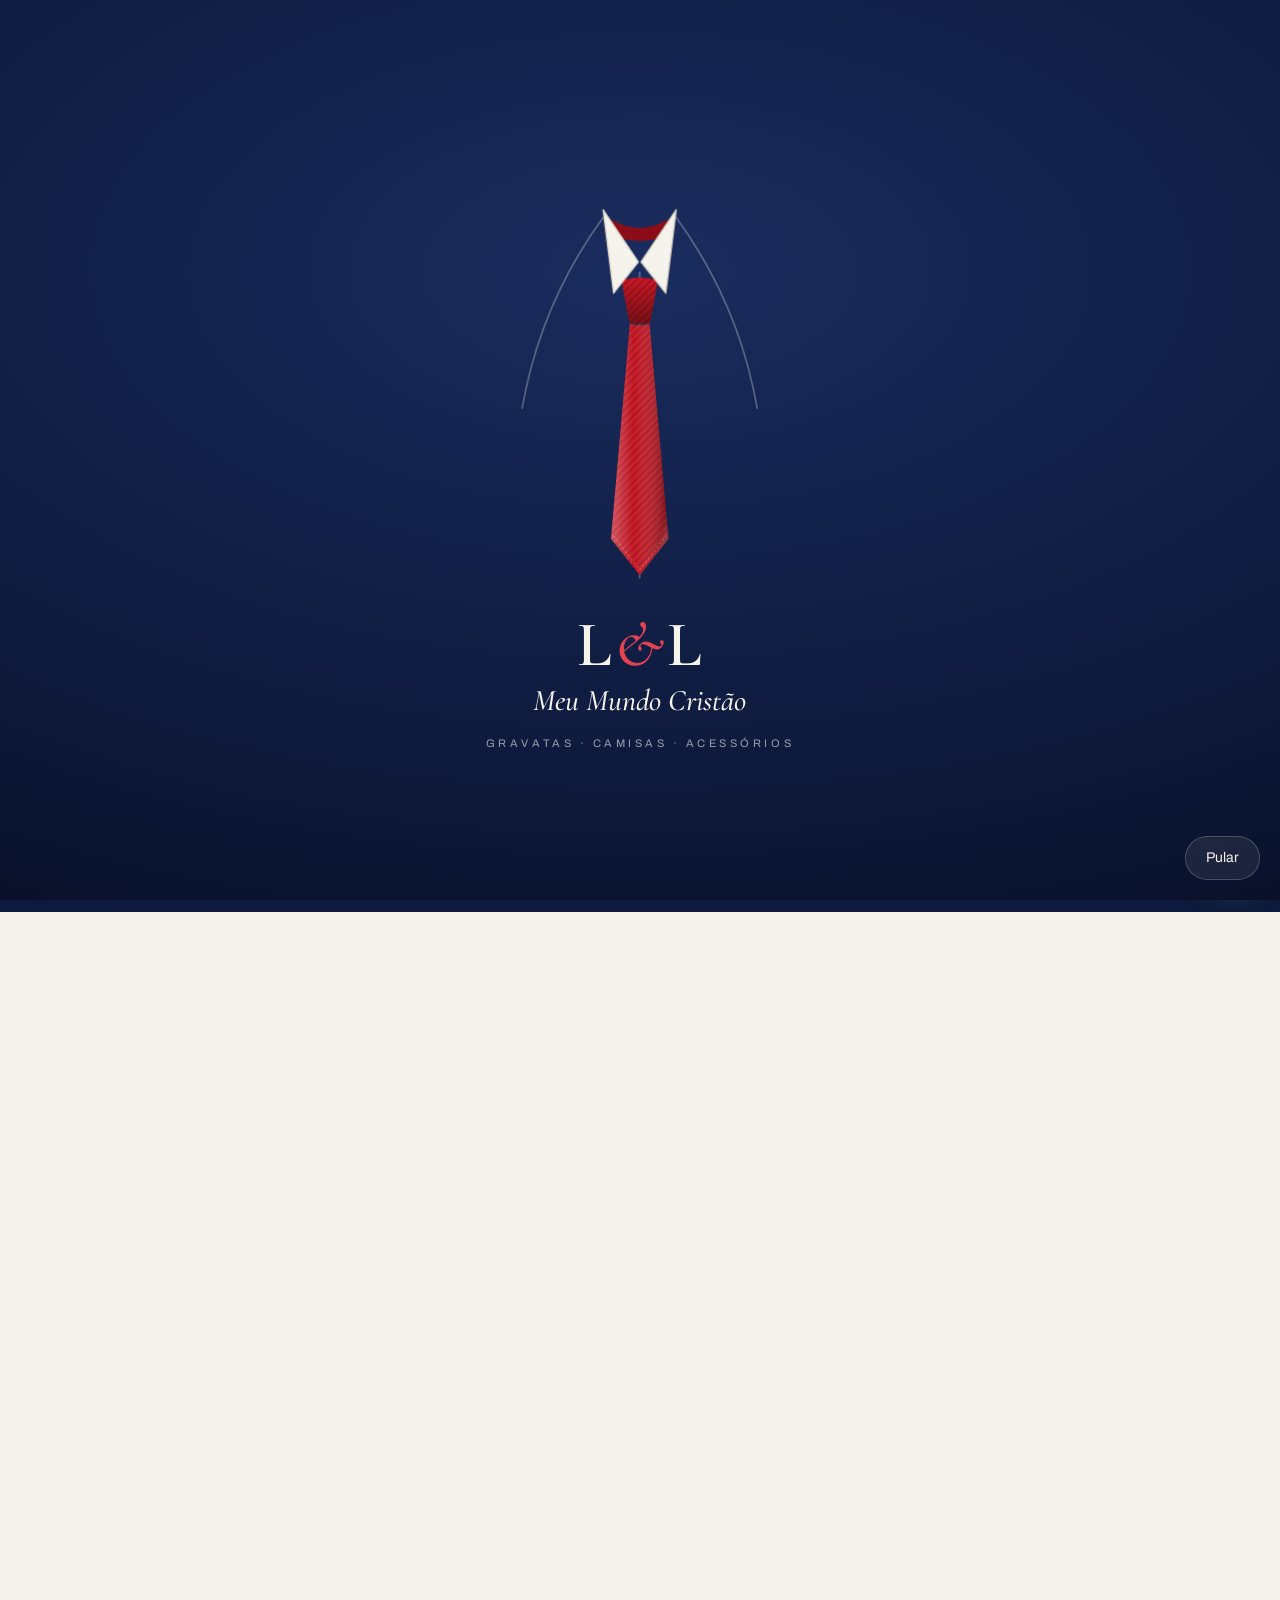
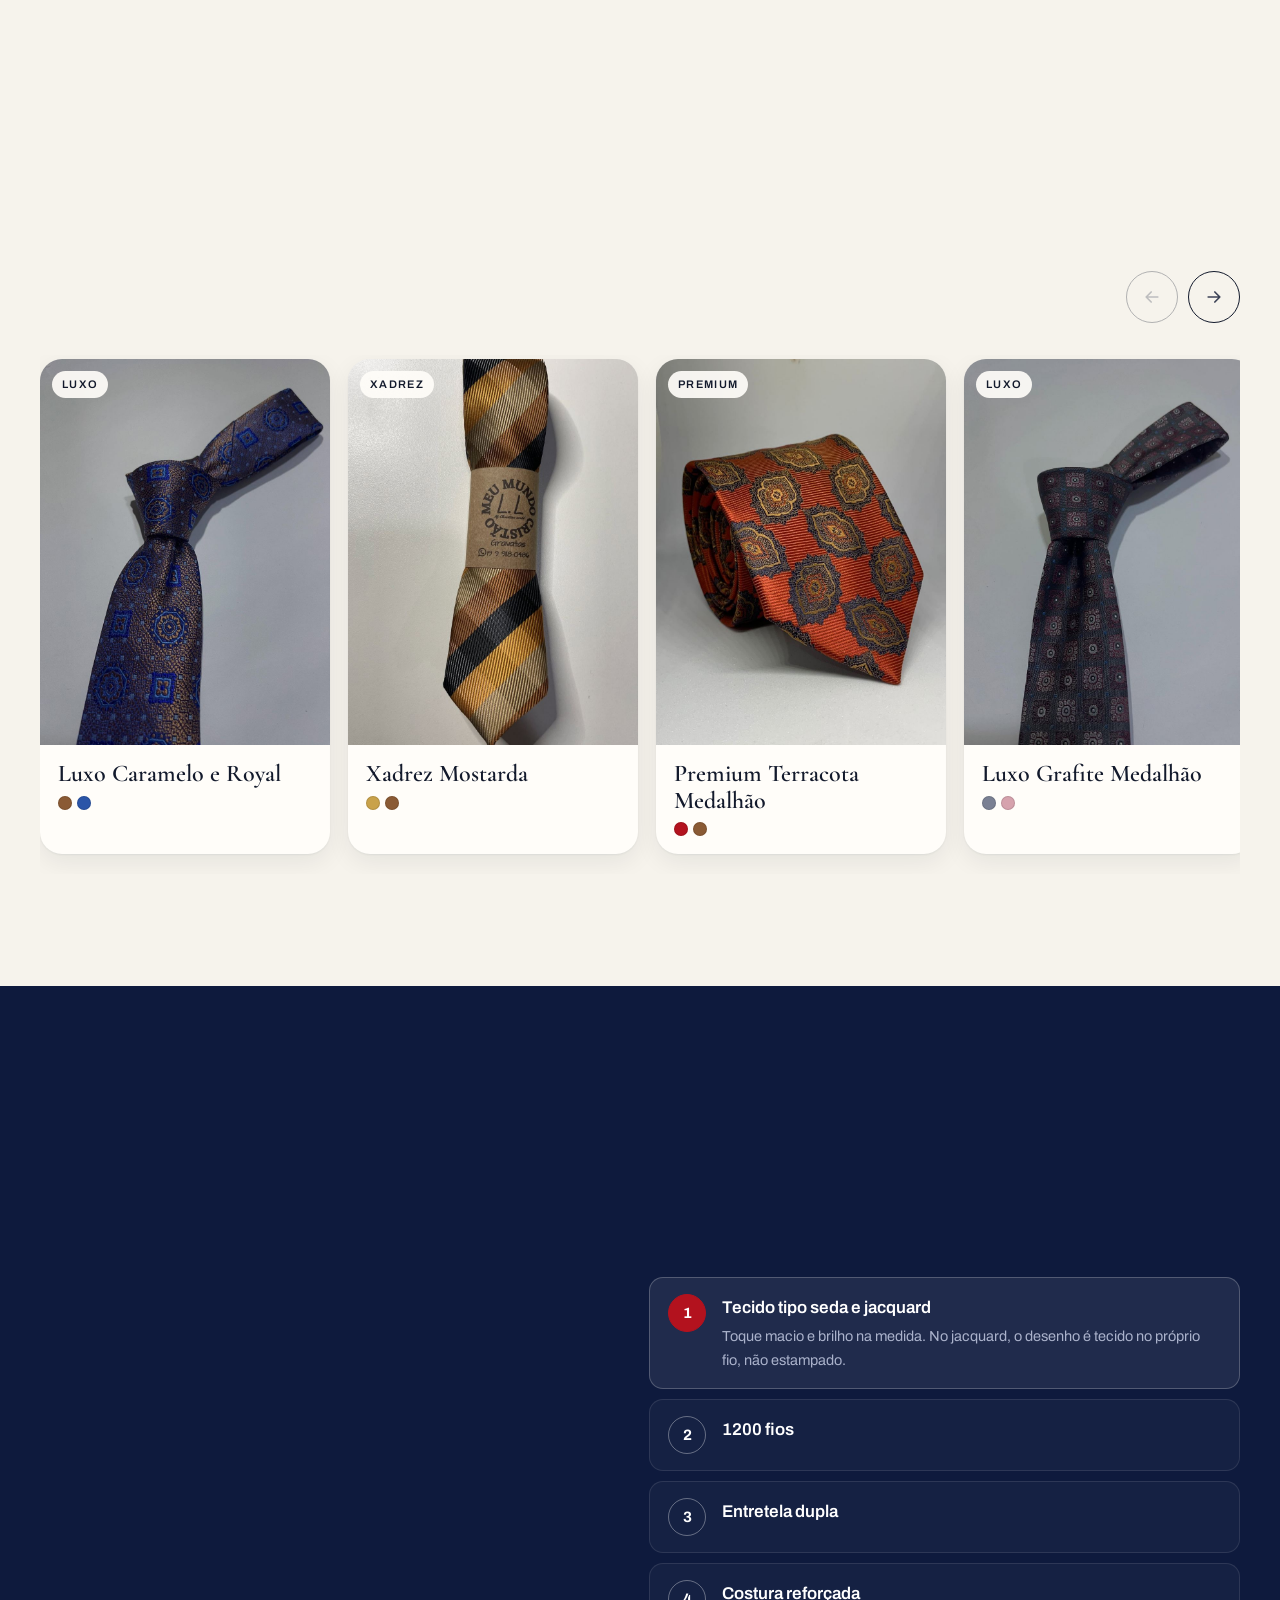
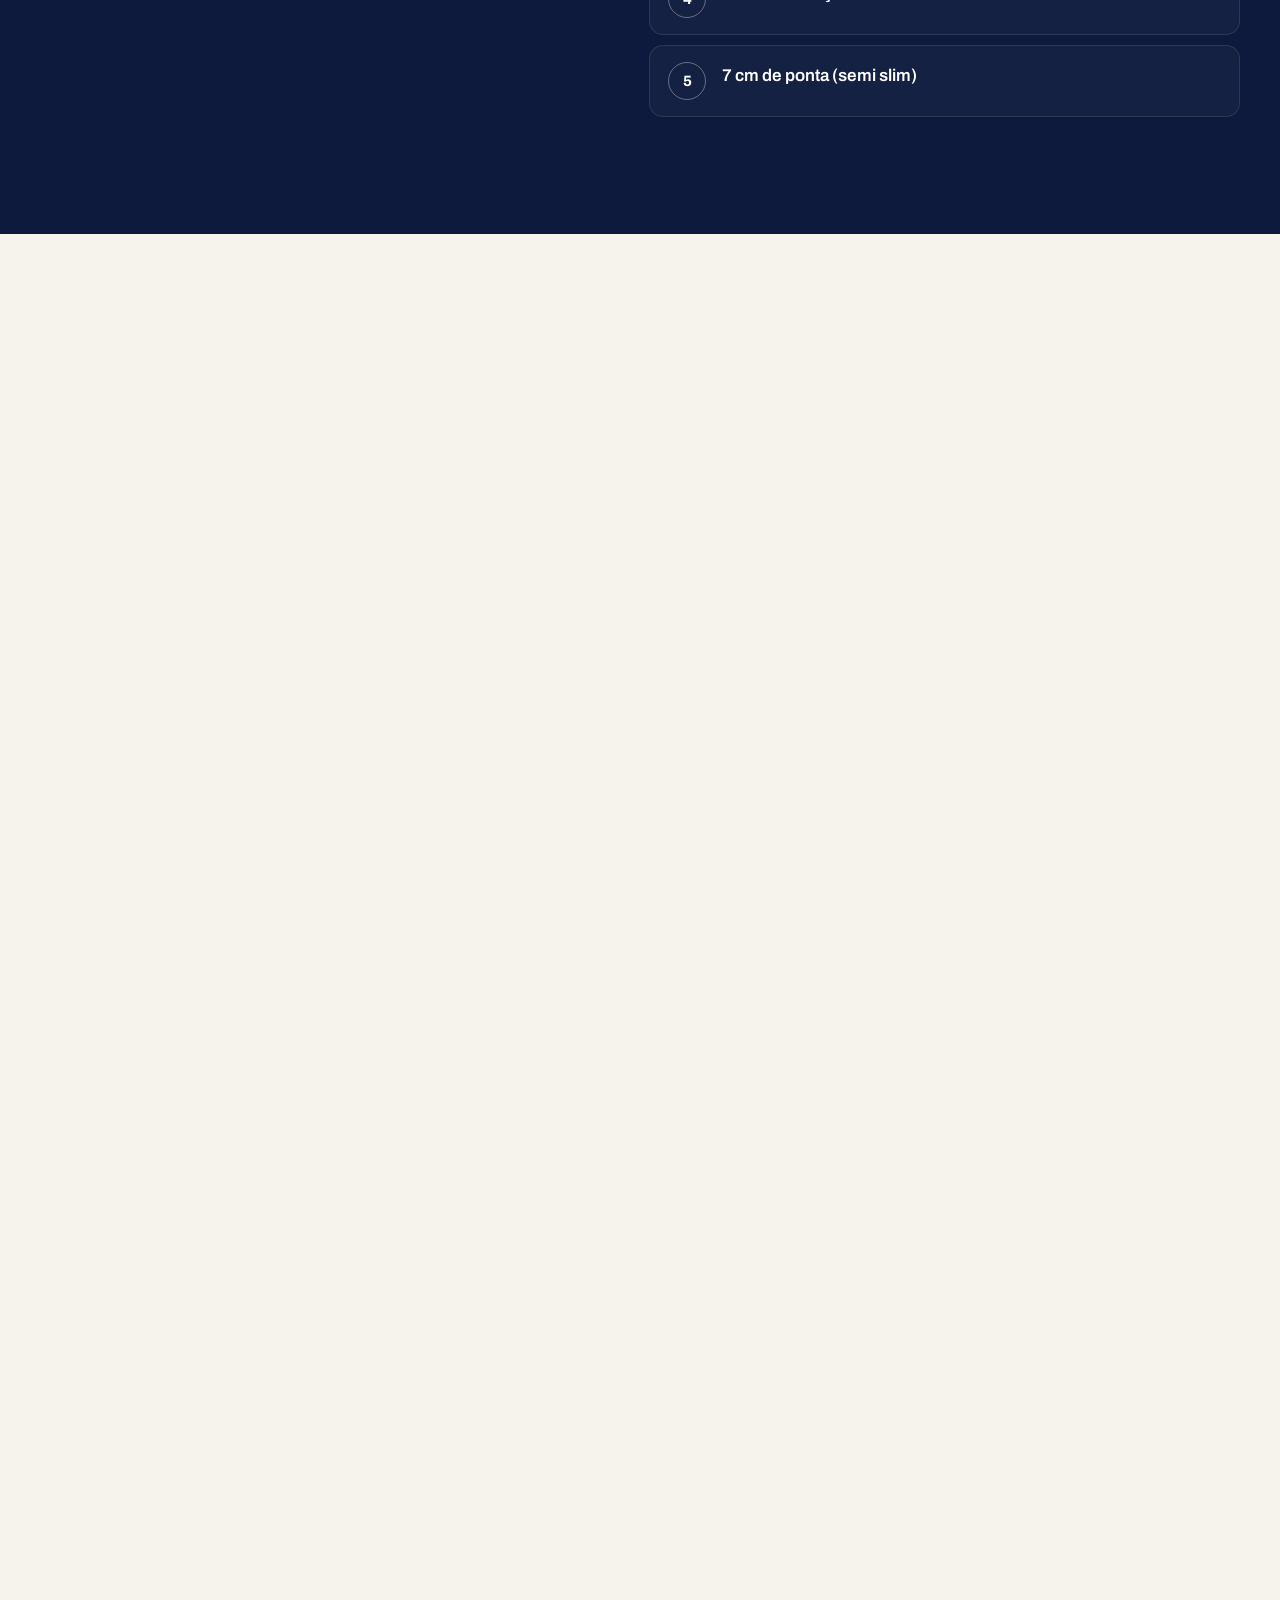
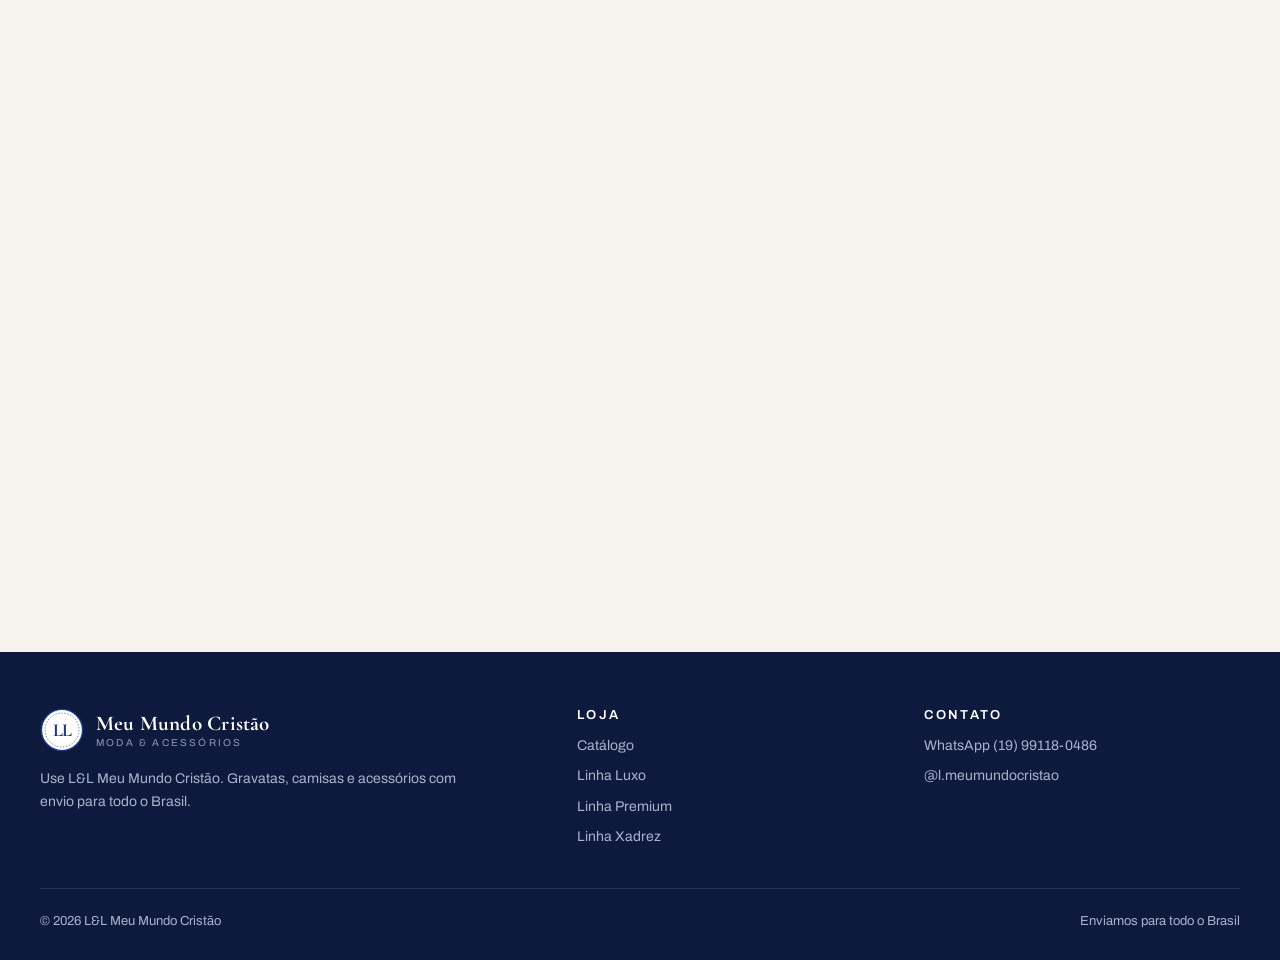
==== index.html @ 0befc3f2 "Site de apresentação da L&L Meu Mundo Cristão Abertura com a gravata vermelha se amarrando, home e c" ====
<!DOCTYPE html>
<html lang="pt-BR">
<head>
  <meta charset="UTF-8">
  <meta name="viewport" content="width=device-width, initial-scale=1.0, viewport-fit=cover">
  <title>L&amp;L Meu Mundo Cristão | Gravatas, camisas e acessórios</title>
  <meta name="description" content="Gravatas de 1200 fios, tecido tipo seda e jacquard, 7 cm de ponta e costura reforçada. Camisas e acessórios. Peça pelo WhatsApp, enviamos para todo o Brasil.">
  <meta name="theme-color" content="#f6f3ec">
  <link rel="icon" href="assets/img/favicon.svg" type="image/svg+xml">
  <meta property="og:type" content="website">
  <meta property="og:locale" content="pt_BR">
  <meta property="og:site_name" content="L&amp;L Meu Mundo Cristão">
  <meta property="og:title" content="L&amp;L Meu Mundo Cristão | Gravatas, camisas e acessórios">
  <meta property="og:description" content="Gravatas de 1200 fios com envio para todo o Brasil. Escolha no catálogo e peça pelo WhatsApp.">
  <meta property="og:image" content="assets/img/looks/look-1.jpg">

  <link rel="preload" href="fonts/cormorant-normal-latin.woff2" as="font" type="font/woff2" crossorigin>
  <link rel="preload" href="fonts/archivo-normal-latin.woff2" as="font" type="font/woff2" crossorigin>
  <link rel="stylesheet" href="css/fonts.css">
  <link rel="stylesheet" href="css/style.css?v=1">
</head>
<body id="topo">

  <a class="skip-link" href="#conteudo">Pular para o conteúdo</a>

  <!-- marca usada no topo e no rodapé -->
  <!-- TODO: trocar pelo arquivo oficial da logo (assets/img/logo.svg ou .png) -->
  <svg width="0" height="0" style="position:absolute" aria-hidden="true">
    <symbol id="marca" viewBox="0 0 48 48">
      <circle cx="24" cy="24" r="22.5" fill="#fff" stroke="currentColor" stroke-width="1.6"/>
      <circle cx="24" cy="24" r="18.5" fill="none" stroke="currentColor" stroke-width=".7" stroke-dasharray="1.5 1.8"/>
      <text x="24" y="31" text-anchor="middle" font-family="Cormorant, serif" font-weight="700" font-size="20" fill="currentColor" letter-spacing="-1">LL</text>
    </symbol>
    <symbol id="i-whats" viewBox="0 0 24 24"><path d="M12 2a10 10 0 0 0-8.6 15.1L2 22l5-1.3A10 10 0 1 0 12 2zm5.3 14.1c-.2.6-1.3 1.2-1.8 1.2-.5.1-1 .2-3.3-.7-2.8-1.1-4.5-3.9-4.7-4.1-.1-.2-1.1-1.5-1.1-2.9s.7-2 1-2.3c.2-.3.5-.3.7-.3h.5c.2 0 .4 0 .6.5l.9 2.1c.1.2.1.4 0 .5l-.3.5-.4.4c-.1.1-.3.3-.1.6.2.3.8 1.3 1.7 2.1 1.2 1 2.1 1.3 2.4 1.5.3.1.5.1.6-.1l.9-1c.2-.3.4-.2.6-.1l2 .9c.3.1.5.2.5.3.1.2.1.7-.1 1.3z"/></symbol>
    <symbol id="i-seta" viewBox="0 0 24 24"><path d="M5 12h14M13 6l6 6-6 6" fill="none" stroke="currentColor" stroke-width="2" stroke-linecap="round" stroke-linejoin="round"/></symbol>
    <symbol id="i-insta" viewBox="0 0 24 24"><rect x="3" y="3" width="18" height="18" rx="5" fill="none" stroke="currentColor" stroke-width="2"/><circle cx="12" cy="12" r="4" fill="none" stroke="currentColor" stroke-width="2"/><circle cx="17.5" cy="6.5" r="1.2" fill="currentColor"/></symbol>
  </svg>

  <!-- ===== Navegação ===== -->
  <header class="nav" id="nav">
    <div class="wrap nav-inner">
      <a href="index.html" class="brand" aria-label="L&amp;L Meu Mundo Cristão, início">
        <svg class="brand-mark" aria-hidden="true"><use href="#marca"/></svg>
        <span class="brand-txt"><b>Meu Mundo Cristão</b><small>Moda &amp; Acessórios</small></span>
      </a>

      <nav class="nav-links" aria-label="Seções">
        <a href="#linhas">Linhas</a>
        <a href="#destaques">Destaques</a>
        <a href="#qualidade">Qualidade</a>
        <a href="#looks">Looks</a>
        <a href="catalogo.html">Catálogo</a>
      </nav>

      <a class="btn btn-whats nav-cta" href="https://wa.me/5519991180486?text=Ol%C3%A1!%20Vim%20pelo%20site%20e%20quero%20ver%20as%20gravatas." target="_blank" rel="noopener">
        <svg class="i" aria-hidden="true"><use href="#i-whats"/></svg> WhatsApp
      </a>

      <button class="menu-btn" id="menuBtn" aria-expanded="false" aria-controls="menuMobile" aria-label="Abrir menu">
        <span></span><span></span>
      </button>
    </div>

    <nav class="menu-mobile" id="menuMobile" aria-label="Menu">
      <a href="#linhas">Linhas</a>
      <a href="#destaques">Destaques</a>
      <a href="#qualidade">Qualidade</a>
      <a href="#looks">Looks</a>
      <a href="catalogo.html">Catálogo</a>
      <a class="btn btn-whats" href="https://wa.me/5519991180486?text=Ol%C3%A1!%20Vim%20pelo%20site%20e%20quero%20ver%20as%20gravatas." target="_blank" rel="noopener">
        <svg class="i" aria-hidden="true"><use href="#i-whats"/></svg> Falar no WhatsApp
      </a>
    </nav>
  </header>

  <main id="conteudo" tabindex="-1">

    <!-- ===== Hero ===== -->
    <section class="hero">
      <div class="hero-fundo" aria-hidden="true"></div>
      <div class="wrap hero-inner">
        <div class="hero-txt">
          <span class="eyebrow revela">Gravatas · Camisas · Acessórios</span>
          <h1 class="revela" style="--d:.08s">Elegância que <em>começa no nó.</em></h1>
          <p class="hero-lead revela" style="--d:.16s">Gravatas de 1200 fios em tecido tipo seda e jacquard, com costura reforçada e entretela dupla. Escolha a sua e receba em qualquer lugar do Brasil.</p>
          <div class="hero-ctas revela" style="--d:.24s">
            <a class="btn btn-primary btn-lg" href="catalogo.html">Ver o catálogo <svg class="i" aria-hidden="true"><use href="#i-seta"/></svg></a>
            <a class="btn btn-outline btn-lg" href="https://wa.me/5519991180486?text=Ol%C3%A1!%20Vim%20pelo%20site%20e%20quero%20ver%20as%20gravatas." target="_blank" rel="noopener">
              <svg class="i" aria-hidden="true"><use href="#i-whats"/></svg> Pedir pelo WhatsApp
            </a>
          </div>
          <dl class="hero-dados revela" style="--d:.32s">
            <div><dt>1200</dt><dd>fios por gravata</dd></div>
            <div><dt>7 cm</dt><dd>de ponta, semi slim</dd></div>
            <div><dt>Brasil</dt><dd>envio para todo o país</dd></div>
          </dl>
        </div>

        <div class="hero-fotos" id="heroFotos">
          <figure class="hero-foto f1" data-prof="10"><img src="assets/img/looks/look-1.jpg" alt="Homem de blazer marrom de veludo e camisa branca usando a gravata Xadrez Mostarda" width="900" height="1200" fetchpriority="high"></figure>
          <figure class="hero-foto f2" data-prof="-18"><img src="assets/img/produtos/luxo-caramelo-1.jpg" alt="Gravata Luxo Caramelo Medalhão enrolada" width="900" height="1200"></figure>
          <a class="hero-selo" href="catalogo.html?p=xadrez-mostarda" data-prof="22">
            <img src="assets/img/produtos/xadrez-mostarda-1.jpg" alt="" width="42" height="42">
            <span><b>Xadrez Mostarda</b><span>Ver no catálogo</span></span>
          </a>
        </div>
      </div>
    </section>

    <!-- ===== Faixa corrida ===== -->
    <div class="marquee" aria-label="Diferenciais">
      <div class="marquee-trilho">
        <ul>
          <li>1200 fios</li><li>Tecido tipo seda</li><li>Jacquard</li><li>7 cm de ponta</li><li>Costura reforçada</li><li>Entretela dupla</li><li>Envio para todo o Brasil</li>
        </ul>
        <ul aria-hidden="true">
          <li>1200 fios</li><li>Tecido tipo seda</li><li>Jacquard</li><li>7 cm de ponta</li><li>Costura reforçada</li><li>Entretela dupla</li><li>Envio para todo o Brasil</li>
        </ul>
      </div>
    </div>

    <!-- ===== Linhas ===== -->
    <section class="section" id="linhas">
      <div class="wrap">
        <header class="section-head revela">
          <span class="eyebrow">Nossas linhas</span>
          <h2>Uma gravata para <em>cada ocasião</em></h2>
          <p>Do culto de domingo ao casamento, da reunião de trabalho à formatura.</p>
        </header>

        <div class="linhas">
          <a class="linha revela" href="catalogo.html?cat=luxo">
            <img src="assets/img/produtos/luxo-caramelo-royal-1.jpg" alt="" loading="lazy" width="900" height="1200">
            <div class="linha-txt">
              <span class="linha-num">01</span>
              <h3>Linha Luxo</h3>
              <ul><li>Tecido tipo seda</li><li>1200 fios</li><li>Entretela dupla</li></ul>
              <span class="linha-ir">Ver gravatas <svg aria-hidden="true"><use href="#i-seta"/></svg></span>
            </div>
          </a>
          <a class="linha revela" href="catalogo.html?cat=premium" style="--d:.1s">
            <img src="assets/img/produtos/premium-prata-1.jpg" alt="" loading="lazy" width="900" height="1200">
            <div class="linha-txt">
              <span class="linha-num">02</span>
              <h3>Linha Premium</h3>
              <ul><li>Tecido jacquard</li><li>1200 fios</li><li>Costura reforçada</li></ul>
              <span class="linha-ir">Ver gravatas <svg aria-hidden="true"><use href="#i-seta"/></svg></span>
            </div>
          </a>
          <a class="linha revela" href="catalogo.html?cat=xadrez" style="--d:.2s">
            <img src="assets/img/produtos/xadrez-cores-1.jpg" alt="" loading="lazy" width="900" height="1200">
            <div class="linha-txt">
              <span class="linha-num">03</span>
              <h3>Linha Xadrez</h3>
              <ul><li>Variedade de cores</li><li>7 cm de ponta</li><li>Semi slim</li></ul>
              <span class="linha-ir">Ver gravatas <svg aria-hidden="true"><use href="#i-seta"/></svg></span>
            </div>
          </a>
        </div>
      </div>
    </section>

    <!-- ===== Destaques ===== -->
    <section class="section" id="destaques" style="padding-top:0">
      <div class="wrap">
        <div class="destaques-topo">
          <header class="section-head revela">
            <span class="eyebrow">Destaques</span>
            <h2>Escolhidas <em>a dedo</em></h2>
          </header>
          <div class="setas">
            <button class="seta" type="button" id="setaVolta" aria-label="Gravatas anteriores"><svg aria-hidden="true" style="transform:scaleX(-1)"><use href="#i-seta"/></svg></button>
            <button class="seta" type="button" id="setaVai" aria-label="Próximas gravatas"><svg aria-hidden="true"><use href="#i-seta"/></svg></button>
          </div>
        </div>
        <!-- os cards vêm de js/gravatas.js -->
        <div class="trilho" id="trilho" tabindex="0" aria-label="Gravatas em destaque"></div>
      </div>
    </section>

    <!-- ===== Anatomia da gravata ===== -->
    <section class="section anatomia" id="qualidade">
      <div class="wrap anat-inner">
        <div class="anat-arte revela" id="anatArte">
          <svg viewBox="0 0 200 520" aria-hidden="true">
            <defs>
              <pattern id="anTrama" patternUnits="userSpaceOnUse" width="5" height="5" patternTransform="rotate(45)"><rect width="5" height="5" fill="#b3121e"/><rect width="2.5" height="5" fill="#c41c29"/></pattern>
              <linearGradient id="anVol" x1="0" x2="1"><stop offset="0" stop-color="#fff" stop-opacity=".25"/><stop offset=".4" stop-color="#fff" stop-opacity="0"/><stop offset="1" stop-color="#000" stop-opacity=".35"/></linearGradient>
              <linearGradient id="anNo" x1="0" y1="0" x2="0" y2="1"><stop offset="0" stop-color="#000" stop-opacity="0"/><stop offset="1" stop-color="#000" stop-opacity=".4"/></linearGradient>
            </defs>
            <path d="M80 92 Q100 96 120 92 L152 452 L100 508 L48 452 Z" fill="url(#anTrama)"/>
            <path d="M80 92 Q100 96 120 92 L152 452 L100 508 L48 452 Z" fill="url(#anVol)"/>
            <path d="M52 449 L100 503 L148 449" fill="none" stroke="#fff" stroke-opacity=".35" stroke-width="1.2" stroke-dasharray="3 2.5"/>
            <path d="M100 98 V500" stroke="#000" stroke-opacity=".1"/>
            <path d="M68 14 Q100 6 132 14 L120 88 Q100 94 80 88 Z" fill="url(#anTrama)"/>
            <path d="M68 14 Q100 6 132 14 L120 88 Q100 94 80 88 Z" fill="url(#anNo)"/>
            <!-- medida da ponta -->
            <g class="anat-medida" stroke="#f6f3ec" stroke-width="1.2" fill="#f6f3ec">
              <path d="M48 470 V488 M152 470 V488 M50 480 H150" stroke-dasharray="none"/>
              <text x="100" y="476" text-anchor="middle" font-size="11" stroke="none" font-family="Archivo, sans-serif">7 cm</text>
            </g>
          </svg>
          <button class="ponto" type="button" data-alvo="0" style="left:50%;top:9%" aria-label="Tecido">1</button>
          <button class="ponto" type="button" data-alvo="1" style="left:38%;top:36%" aria-label="1200 fios">2</button>
          <button class="ponto" type="button" data-alvo="2" style="left:62%;top:55%" aria-label="Entretela dupla">3</button>
          <button class="ponto" type="button" data-alvo="3" style="left:30%;top:84%" aria-label="Costura reforçada">4</button>
          <button class="ponto" type="button" data-alvo="4" style="left:72%;top:93%" aria-label="7 cm de ponta">5</button>
        </div>

        <div>
          <header class="section-head revela">
            <span class="eyebrow">Qualidade</span>
            <h2>O que faz uma <em>boa gravata</em></h2>
            <p>Toque nos números para ver cada detalhe.</p>
          </header>
          <ol class="anat-lista" id="anatLista">
            <li><button class="anat-item ativo" type="button"><b>1</b><strong>Tecido tipo seda e jacquard</strong><span><span>Toque macio e brilho na medida. No jacquard, o desenho é tecido no próprio fio, não estampado.</span></span></button></li>
            <li><button class="anat-item" type="button"><b>2</b><strong>1200 fios</strong><span><span>Trama fechada que dá corpo à gravata e deixa o desenho nítido.</span></span></button></li>
            <li><button class="anat-item" type="button"><b>3</b><strong>Entretela dupla</strong><span><span>A gravata cai reta, não torce e o nó fica firme o dia inteiro.</span></span></button></li>
            <li><button class="anat-item" type="button"><b>4</b><strong>Costura reforçada</strong><span><span>Acabamento que aguenta o uso de toda semana sem abrir.</span></span></button></li>
            <li><button class="anat-item" type="button"><b>5</b><strong>7 cm de ponta (semi slim)</strong><span><span>Nem larga demais, nem fina demais: a medida moderna que combina com quase todo terno.</span></span></button></li>
          </ol>
        </div>
      </div>
    </section>

    <!-- ===== Looks ===== -->
    <!-- TODO: confirmar a autorização de uso de imagem das pessoas nas fotos -->
    <section class="section" id="looks">
      <div class="wrap">
        <header class="section-head revela">
          <span class="eyebrow">Inspiração</span>
          <h2>Como <em>usar</em></h2>
          <p>Combinações que funcionam. Clique para ver a gravata no catálogo.</p>
        </header>
        <div class="looks">
          <figure class="look grande revela">
            <img src="assets/img/looks/look-6.jpg" alt="Blazer marrom de veludo com gravata Xadrez Mostarda" loading="lazy" width="900" height="1200">
            <figcaption><b>Xadrez Mostarda</b>com blazer marrom</figcaption>
            <a href="catalogo.html?p=xadrez-mostarda" aria-label="Ver a gravata Xadrez Mostarda no catálogo"></a>
          </figure>
          <figure class="look revela" style="--d:.08s">
            <img src="assets/img/looks/look-3.jpg" alt="Terno cinza com gravata xadrez grafite e vinho" loading="lazy" width="900" height="1200">
            <figcaption><b>Xadrez Grafite</b>com terno cinza</figcaption>
            <a href="catalogo.html?p=xadrez-grafite" aria-label="Ver a gravata Xadrez Grafite e Vinho no catálogo"></a>
          </figure>
          <figure class="look revela" style="--d:.16s">
            <img src="assets/img/looks/look-2.jpg" alt="Camisa branca e paletó no ombro com gravata xadrez" loading="lazy" width="900" height="1200">
            <figcaption><b>Só a camisa</b>também fica bem</figcaption>
            <a href="catalogo.html?p=xadrez-grafite" aria-label="Ver a gravata Xadrez Grafite e Vinho no catálogo"></a>
          </figure>
          <figure class="look revela" style="--d:.24s">
            <img src="assets/img/looks/look-4.jpg" alt="Camisa branca com gravata Xadrez Mostarda e blazer no ombro" loading="lazy" width="900" height="1200">
            <figcaption><b>Mostarda</b>com calça escura</figcaption>
            <a href="catalogo.html?p=xadrez-mostarda" aria-label="Ver a gravata Xadrez Mostarda no catálogo"></a>
          </figure>
          <figure class="look revela" style="--d:.32s">
            <img src="assets/img/looks/look-5.jpg" alt="Tirando o paletó, gravata xadrez com camisa branca" loading="lazy" width="900" height="1200">
            <figcaption><b>Grafite e vinho</b>do culto ao almoço</figcaption>
            <a href="catalogo.html?p=xadrez-grafite" aria-label="Ver a gravata Xadrez Grafite e Vinho no catálogo"></a>
          </figure>
        </div>
      </div>
    </section>

    <!-- ===== Como comprar ===== -->
    <section class="section" id="como" style="padding-top:0">
      <div class="wrap">
        <header class="section-head revela">
          <span class="eyebrow">Como comprar</span>
          <h2>Simples <em>como dar o nó</em></h2>
        </header>
        <ol class="passos">
          <li class="passo revela"><h3>Escolha no catálogo</h3><p>Separe as gravatas que gostou e a cor de cada uma. Elas vão para a sua lista.</p></li>
          <li class="passo revela" style="--d:.1s"><h3>Envie pelo WhatsApp</h3><p>Com um toque, a lista chega pronta para o Lucas, que responde com preço e prazo.</p></li>
          <li class="passo revela" style="--d:.2s"><h3>Receba em casa</h3><p>Enviamos para todo o Brasil, bem embalada e pronta para usar.</p></li>
        </ol>
      </div>
    </section>

    <!-- ===== Chamada final ===== -->
    <section class="chamada">
      <div class="wrap">
        <div class="chamada-box revela">
          <svg class="chamada-gravata" viewBox="0 0 100 260" aria-hidden="true"><path d="M33 6 Q50 2 67 6 L60 40 Q50 43 40 40 Z M40.5 41 Q50 44 59.5 41 L75 220 L50 252 L25 220 Z" fill="#fff"/></svg>
          <div>
            <h2>Pronto para <em>dar o nó?</em></h2>
            <p>Veja todas as gravatas no catálogo ou chame no WhatsApp para uma dica de combinação.</p>
          </div>
          <div class="chamada-ctas">
            <a class="btn btn-light btn-lg" href="catalogo.html">Ver o catálogo</a>
            <a class="btn btn-outline btn-lg" style="border-color:#fff;color:#fff" href="https://www.instagram.com/l.meumundocristao/" target="_blank" rel="noopener"><svg class="i" aria-hidden="true"><use href="#i-insta"/></svg> Instagram</a>
          </div>
        </div>
      </div>
    </section>

  </main>

  <footer class="footer">
    <div class="wrap">
      <div class="footer-inner">
        <div>
          <a href="index.html" class="brand" aria-label="L&amp;L Meu Mundo Cristão, início">
            <svg class="brand-mark" aria-hidden="true" style="color:#1d3a8a"><use href="#marca"/></svg>
            <span class="brand-txt"><b>Meu Mundo Cristão</b><small>Moda &amp; Acessórios</small></span>
          </a>
          <p style="margin-top:16px;max-width:30em">Use L&amp;L Meu Mundo Cristão. Gravatas, camisas e acessórios com envio para todo o Brasil.</p>
        </div>
        <div>
          <h3>Loja</h3>
          <ul>
            <li><a href="catalogo.html">Catálogo</a></li>
            <li><a href="catalogo.html?cat=luxo">Linha Luxo</a></li>
            <li><a href="catalogo.html?cat=premium">Linha Premium</a></li>
            <li><a href="catalogo.html?cat=xadrez">Linha Xadrez</a></li>
          </ul>
        </div>
        <div>
          <h3>Contato</h3>
          <ul>
            <li><a href="https://wa.me/5519991180486" target="_blank" rel="noopener">WhatsApp (19) 99118-0486</a></li>
            <li><a href="https://www.instagram.com/l.meumundocristao/" target="_blank" rel="noopener">@l.meumundocristao</a></li>
          </ul>
        </div>
      </div>
      <!-- TODO: incluir razão social e CNPJ quando o Lucas informar -->
      <div class="footer-base">
        <p>© <span class="ano"></span> L&amp;L Meu Mundo Cristão</p>
        <p>Enviamos para todo o Brasil</p>
      </div>
    </div>
  </footer>

  <a class="whats-float" href="https://wa.me/5519991180486?text=Ol%C3%A1!%20Vim%20pelo%20site%20e%20quero%20ver%20as%20gravatas." target="_blank" rel="noopener" aria-label="Falar com a loja no WhatsApp">
    <svg aria-hidden="true"><use href="#i-whats"/></svg>
  </a>

  <script src="js/intro.js?v=1"></script>
  <script src="js/gravatas.js?v=1"></script>
  <script src="js/main.js?v=1"></script>
</body>
</html>
---- css/fonts.css ----
/* Fontes hospedadas no próprio site (sem chamar o Google Fonts a cada visita) */
@font-face {
  font-family: 'Archivo';
  font-style: normal;
  font-weight: 400 800;
  font-stretch: 62% 125%;
  font-display: swap;
  src: url(../fonts/archivo-normal-latin-ext.woff2) format('woff2');
  unicode-range: U+0100-02BA, U+02BD-02C5, U+02C7-02CC, U+02CE-02D7, U+02DD-02FF, U+0304, U+0308, U+0329, U+1D00-1DBF, U+1E00-1E9F, U+1EF2-1EFF, U+2020, U+20A0-20AB, U+20AD-20C4, U+2113, U+2C60-2C7F, U+A720-A7FF;
}
@font-face {
  font-family: 'Archivo';
  font-style: normal;
  font-weight: 400 800;
  font-stretch: 62% 125%;
  font-display: swap;
  src: url(../fonts/archivo-normal-latin.woff2) format('woff2');
  unicode-range: U+0000-00FF, U+0131, U+0152-0153, U+02BB-02BC, U+02C6, U+02DA, U+02DC, U+0304, U+0308, U+0329, U+2000-206F, U+20AC, U+2122, U+2191, U+2193, U+2212, U+2215, U+FEFF, U+FFFD;
}
@font-face {
  font-family: 'Cormorant';
  font-style: normal;
  font-weight: 500 700;
  font-display: swap;
  src: url(../fonts/cormorant-normal-latin.woff2) format('woff2');
}
@font-face {
  font-family: 'Cormorant';
  font-style: italic;
  font-weight: 500 700;
  font-display: swap;
  src: url(../fonts/cormorant-italic-latin.woff2) format('woff2');
}
---- css/style.css ----
/* =========================================================
   L&L Meu Mundo Cristão | visual do site
   Cores da marca no :root (azul da logo, vermelho da gravata)
   ========================================================= */

:root {
  --marfim: #f6f3ec;
  --papel: #fffdf9;
  --tinta: #131a2c;
  --texto: #3c4256;
  --suave: #6b7083;
  --linha: #e3ddd0;
  --marinho: #1d3a8a;      /* azul da logo */
  --marinho-escuro: #0e1a3d;
  --vermelho: #b3121e;     /* a gravata da abertura */
  --vermelho-escuro: #8c0d17;
  --whats: #1f9d55;

  --serif: "Cormorant", "Times New Roman", serif;
  --sans: "Archivo", system-ui, -apple-system, "Segoe UI", sans-serif;

  --raio: 14px;
  --raio-g: 22px;
  --sombra: 0 1px 2px rgb(19 26 44 / .06), 0 8px 24px rgb(19 26 44 / .07);
  --sombra-g: 0 2px 6px rgb(19 26 44 / .08), 0 24px 60px rgb(19 26 44 / .16);
  --ease: cubic-bezier(.22, 1, .36, 1);
  --wrap: 1200px;
}

*, *::before, *::after { box-sizing: border-box; }
html { scroll-behavior: smooth; -webkit-text-size-adjust: 100%; }
html.intro-on { overflow: hidden; }
body {
  margin: 0;
  font-family: var(--sans);
  font-size: 16px;
  line-height: 1.6;
  color: var(--texto);
  background: var(--marfim);
  overflow-x: hidden;
}
img, svg { display: block; max-width: 100%; }
a { color: inherit; }
button, input, select, textarea { font: inherit; color: inherit; }
h1, h2, h3 { color: var(--tinta); line-height: 1.1; margin: 0; }
p { margin: 0; }

:focus-visible { outline: 2.5px solid var(--marinho); outline-offset: 3px; border-radius: 4px; }

.wrap { width: min(100% - 32px, var(--wrap)); margin-inline: auto; }
.skip-link { position: absolute; left: 12px; top: -60px; z-index: 200; background: var(--tinta); color: #fff; padding: 10px 14px; border-radius: 8px; }
.skip-link:focus { top: 12px; }
.sr { position: absolute; width: 1px; height: 1px; overflow: hidden; clip: rect(0 0 0 0); white-space: nowrap; }

/* ---------- Botões ---------- */
.btn {
  display: inline-flex; align-items: center; justify-content: center; gap: 10px;
  min-height: 48px; padding: 0 22px; border-radius: 999px; border: 1.5px solid transparent;
  font-weight: 600; font-size: 15px; letter-spacing: .01em; text-decoration: none; cursor: pointer;
  transition: transform .25s var(--ease), background-color .2s, color .2s, border-color .2s, box-shadow .25s;
}
.btn:active { transform: scale(.97); }
.btn .i { width: 19px; height: 19px; fill: currentColor; flex: none; }
.btn-primary { background: var(--tinta); color: #fff; }
.btn-primary:hover { background: var(--marinho); box-shadow: 0 10px 24px rgb(29 58 138 / .28); }
.btn-red { background: var(--vermelho); color: #fff; }
.btn-red:hover { background: var(--vermelho-escuro); box-shadow: 0 10px 24px rgb(179 18 30 / .3); }
.btn-whats { background: var(--whats); color: #fff; }
.btn-whats:hover { background: #17834a; box-shadow: 0 10px 24px rgb(31 157 85 / .3); }
.btn-outline { border-color: var(--tinta); color: var(--tinta); background: transparent; }
.btn-outline:hover { background: var(--tinta); color: #fff; }
.btn-light { background: #fff; color: var(--tinta); }
.btn-light:hover { background: var(--marfim); }
.btn-lg { min-height: 56px; padding: 0 28px; font-size: 16px; }

/* ---------- Navegação ---------- */
.nav {
  position: sticky; top: 0; z-index: 50;
  background: rgb(246 243 236 / .86);
  backdrop-filter: saturate(1.4) blur(12px); -webkit-backdrop-filter: saturate(1.4) blur(12px);
  border-bottom: 1px solid transparent; transition: border-color .3s, background-color .3s;
}
.nav.rolou { border-bottom-color: var(--linha); background: rgb(246 243 236 / .95); }
.nav-inner { display: flex; align-items: center; gap: 24px; height: 72px; }
.brand { display: flex; align-items: center; gap: 12px; text-decoration: none; color: var(--marinho); }
.brand-mark { width: 44px; height: 44px; flex: none; }
.brand-txt { display: grid; line-height: 1; }
.brand-txt b { font-family: var(--serif); font-size: 21px; font-weight: 700; letter-spacing: .01em; }
.brand-txt small { font-size: 10px; letter-spacing: .22em; text-transform: uppercase; color: var(--suave); margin-top: 4px; }
.nav-links { display: none; gap: 28px; margin-left: auto; }
.nav-links a { text-decoration: none; font-size: 15px; font-weight: 500; color: var(--texto); position: relative; padding: 6px 0; }
.nav-links a::after { content: ""; position: absolute; left: 0; right: 0; bottom: 0; height: 2px; background: var(--vermelho); transform: scaleX(0); transform-origin: left; transition: transform .35s var(--ease); }
.nav-links a:hover::after, .nav-links a[aria-current="page"]::after { transform: scaleX(1); }
.nav-cta { display: none; min-height: 42px; padding: 0 18px; font-size: 14px; }
.menu-btn { margin-left: auto; width: 46px; height: 46px; border: 0; background: transparent; border-radius: 12px; display: grid; place-content: center; gap: 6px; cursor: pointer; }
.menu-btn span { display: block; width: 22px; height: 2px; background: var(--tinta); border-radius: 2px; transition: transform .3s var(--ease); }
.menu-btn[aria-expanded="true"] span:first-child { transform: translateY(4px) rotate(45deg); }
.menu-btn[aria-expanded="true"] span:last-child { transform: translateY(-4px) rotate(-45deg); }
.menu-mobile { display: grid; gap: 2px; padding: 0 16px; max-height: 0; overflow: hidden; transition: max-height .4s var(--ease), padding .4s var(--ease); border-top: 1px solid transparent; }
.menu-mobile.aberto { max-height: 420px; padding: 8px 16px 18px; border-top-color: var(--linha); }
.menu-mobile a { text-decoration: none; font-size: 17px; font-weight: 500; padding: 12px 4px; border-bottom: 1px solid var(--linha); }
.menu-mobile .btn { margin-top: 12px; border-bottom: 0; }

@media (min-width: 900px) {
  .nav-links { display: flex; }
  .nav-cta { display: inline-flex; }
  .menu-btn, .menu-mobile { display: none; }
}

/* ---------- Abertura (gravata se amarrando) ---------- */
.intro {
  position: fixed; inset: 0; z-index: 300; display: grid; place-items: center;
  background: radial-gradient(120% 90% at 50% 30%, #1a2c5e 0%, var(--marinho-escuro) 60%, #070d22 100%);
  cursor: pointer; transition: transform .85s cubic-bezier(.7, 0, .2, 1), opacity .85s;
}
.intro.saindo { transform: translateY(-100%); opacity: .6; }
.intro-palco { display: grid; justify-items: center; gap: 4px; }
.intro-svg { width: auto; height: min(62vh, 470px); overflow: visible; }
.ti-camisa path { fill: none; stroke: #f6f3ec; stroke-opacity: .28; stroke-width: 1.4; stroke-linecap: round; animation: tiDesenha .7s .05s var(--ease) forwards; }
.ti-camisa path { stroke-dasharray: 400; stroke-dashoffset: 400; }
.ti-colarinho path { fill: #f6f3ec; stroke: #d9d4c6; stroke-width: 1; stroke-linejoin: round; opacity: 0; transform-origin: 120px 50px; animation: tiColarinho .55s .15s var(--ease) forwards, tiColarinhoBaixa .5s 2.5s var(--ease) forwards; }
.ti-volta { fill: none; stroke: var(--vermelho-escuro); stroke-width: 10; stroke-dasharray: 1; stroke-dashoffset: 1; animation: tiDesenha .4s .2s ease-out forwards; }
.ti-borda, .ti-faixa { fill: none; stroke-linecap: butt; stroke-linejoin: round; stroke-dasharray: 1 1; stroke-dashoffset: 1; }
.ti-borda { stroke: #5e0810; }
.ti-faixa { stroke: var(--vermelho); }
.ti-faixa.atras { stroke: #7d0b14; }
.ti-no-dado .ti-borda, .ti-no-dado .ti-faixa { animation: tiDesenha var(--dur) var(--ini) cubic-bezier(.45, 0, .25, 1) forwards, tiSome .35s 2.55s forwards; }
/* os dois lados caem do colarinho; o largo vai sendo puxado para dentro do nó */
.ti-solta.estreita { animation: tiDesenha .5s .3s var(--ease) forwards, tiSome .35s 2.55s forwards; }
.ti-solta.larga { animation: tiDesenha .5s .25s var(--ease) forwards, tiRecolhe 1.6s .62s cubic-bezier(.45, 0, .25, 1) forwards; }
.ti-pronta { opacity: 0; animation: tiAparece .4s 2.45s ease-out forwards; }
.ti-no { transform-box: fill-box; transform-origin: 50% 40%; animation: tiAperta .7s 2.45s cubic-bezier(.34, 1.56, .64, 1) both; }
.ti-lamina { transform-box: fill-box; transform-origin: 50% 0; animation: tiEncorpa .8s 2.45s var(--ease) both; }
.ti-brilho { transform-box: view-box; animation: tiBrilho 1.1s 2.85s ease-in-out both; }
.intro-marca { display: grid; justify-items: center; text-align: center; color: #f6f3ec; margin-top: -8px; }
.intro-marca > * { opacity: 0; transform: translateY(14px); animation: tiTexto .8s var(--ease) forwards; }
.intro-ll { font-family: var(--serif); font-size: clamp(44px, 9vw, 64px); font-weight: 600; line-height: 1; letter-spacing: .02em; animation-delay: 3s !important; }
.intro-ll em { font-style: italic; color: #e2434f; font-weight: 500; padding: 0 2px; }
.intro-nome { font-family: var(--serif); font-size: clamp(22px, 4.6vw, 30px); font-style: italic; font-weight: 500; animation-delay: 3.15s !important; }
.intro-sub { font-size: 11px; letter-spacing: .32em; text-transform: uppercase; color: rgb(246 243 236 / .6); margin-top: 10px; animation-delay: 3.3s !important; }
.intro-pular { position: absolute; right: 20px; bottom: calc(20px + env(safe-area-inset-bottom)); background: rgb(255 255 255 / .08); border: 1px solid rgb(255 255 255 / .2); color: #f6f3ec; border-radius: 999px; padding: 10px 20px; font-size: 14px; cursor: pointer; transition: background-color .2s; }
.intro-pular:hover { background: rgb(255 255 255 / .16); }

@keyframes tiDesenha { to { stroke-dashoffset: 0; } }
@keyframes tiRecolhe { from { stroke-dashoffset: 0; } to { stroke-dashoffset: .999; } }
@keyframes tiSome { to { opacity: 0; } }
@keyframes tiAparece { to { opacity: 1; } }
@keyframes tiAperta { 0% { transform: scale(1.22, 1.12); } 100% { transform: scale(1); } }
@keyframes tiEncorpa { 0% { transform: scaleX(.55); } 100% { transform: scaleX(1); } }
@keyframes tiBrilho { from { transform: skewX(-14deg) translateX(-40px); } to { transform: skewX(-14deg) translateX(150px); } }
@keyframes tiColarinho { from { opacity: 0; transform: translateY(-10px); } to { opacity: 1; transform: none; } }
@keyframes tiColarinhoBaixa { 0% { transform: none; } 45% { transform: scaleY(.92); } 100% { transform: none; } }
@keyframes tiTexto { to { opacity: 1; transform: none; } }

/* ---------- Seções e títulos ---------- */
.section { padding: 72px 0; }
.eyebrow { display: inline-flex; align-items: center; gap: 10px; font-size: 12px; font-weight: 600; letter-spacing: .22em; text-transform: uppercase; color: var(--vermelho); }
.eyebrow::before { content: ""; width: 26px; height: 1.5px; background: currentColor; }
.section-head { display: grid; gap: 14px; margin-bottom: 40px; max-width: 640px; }
.section-head h2, .h2 { font-family: var(--serif); font-weight: 600; font-size: clamp(36px, 6vw, 54px); letter-spacing: -.01em; }
.section-head h2 em, .h2 em { font-style: italic; color: var(--vermelho); font-weight: 500; }
.section-head p { font-size: 17px; color: var(--suave); }
.section-head.centro { margin-inline: auto; text-align: center; justify-items: center; }

@media (min-width: 900px) { .section { padding: 112px 0; } }

/* ---------- Hero ---------- */
.hero { padding: 28px 0 64px; position: relative; overflow: hidden; }
.hero-inner { display: grid; gap: 40px; align-items: center; }
.hero-txt { display: grid; gap: 22px; }
.hero h1 { font-family: var(--serif); font-weight: 600; font-size: clamp(48px, 11vw, 92px); letter-spacing: -.02em; line-height: .98; }
.hero h1 em { display: block; font-style: italic; font-weight: 500; color: var(--vermelho); }
.hero-lead { font-size: 18px; max-width: 30em; }
.hero-ctas { display: flex; flex-wrap: wrap; gap: 12px; }
.hero-dados { display: flex; flex-wrap: wrap; gap: 14px 30px; padding-top: 8px; margin: 0; }
.hero-dados div { display: grid; }
.hero-dados dt { font-family: var(--serif); font-size: 32px; font-weight: 600; color: var(--tinta); line-height: 1; }
.hero-dados dd { margin: 4px 0 0; font-size: 13px; color: var(--suave); }

.hero-fotos { position: relative; aspect-ratio: 4 / 4.6; max-width: 540px; width: 100%; margin-inline: auto; }
.hero-foto { position: absolute; margin: 0; overflow: hidden; border-radius: var(--raio-g); box-shadow: var(--sombra-g); transition: transform .6s var(--ease); }
.hero-foto img { width: 100%; height: 100%; object-fit: cover; }
.hero-foto.f1 { inset: 0 18% 0 0; }
.hero-foto.f2 { width: 42%; aspect-ratio: 3 / 4; right: 0; bottom: 8%; border: 5px solid var(--papel); }
.hero-selo {
  position: absolute; left: -6px; top: 7%; display: flex; align-items: center; gap: 12px;
  padding: 10px 16px 10px 10px; background: var(--papel); border-radius: 999px; box-shadow: var(--sombra);
  text-decoration: none; font-size: 13px; line-height: 1.25; transition: transform .6s var(--ease);
}
.hero-selo img { width: 42px; height: 42px; border-radius: 50%; object-fit: cover; }
.hero-selo b { display: block; color: var(--tinta); font-size: 14px; }
.hero-selo span { color: var(--suave); }
.hero-fundo { position: absolute; z-index: -1; right: -10%; top: -6%; width: 70%; aspect-ratio: 1; border-radius: 50%; background: radial-gradient(circle, rgb(29 58 138 / .1), transparent 65%); pointer-events: none; }

@media (min-width: 900px) {
  .hero { padding: 48px 0 96px; }
  .hero-inner { grid-template-columns: 1.05fr 1fr; gap: 56px; }
}

/* ---------- Faixa corrida ---------- */
.marquee { background: var(--marinho-escuro); color: #f6f3ec; overflow: hidden; padding: 18px 0; }
.marquee-trilho { display: flex; width: max-content; animation: corre 32s linear infinite; }
.marquee ul { display: flex; gap: 40px; padding: 0 20px; margin: 0; list-style: none; }
.marquee li { display: flex; align-items: center; gap: 40px; white-space: nowrap; font-family: var(--serif); font-size: 24px; font-style: italic; }
.marquee li::after { content: ""; width: 7px; height: 7px; background: var(--vermelho); transform: rotate(45deg); }
.marquee:hover .marquee-trilho { animation-play-state: paused; }
@keyframes corre { to { transform: translateX(-50%); } }

/* ---------- Linhas ---------- */
.linhas { display: grid; gap: 18px; }
.linha {
  position: relative; display: grid; overflow: hidden; border-radius: var(--raio-g); text-decoration: none;
  min-height: 440px; color: #fff; isolation: isolate; box-shadow: var(--sombra);
}
.linha img { position: absolute; inset: 0; width: 100%; height: 100%; object-fit: cover; z-index: -2; transition: transform 1s var(--ease); }
.linha::after { content: ""; position: absolute; inset: 0; z-index: -1; background: linear-gradient(180deg, rgb(10 16 36 / 0) 35%, rgb(10 16 36 / .86) 100%); }
.linha-txt { align-self: end; padding: 26px; display: grid; gap: 10px; }
.linha-num { font-size: 12px; letter-spacing: .22em; text-transform: uppercase; opacity: .75; }
.linha h3 { font-family: var(--serif); font-size: 38px; font-weight: 600; color: #fff; }
.linha ul { display: flex; flex-wrap: wrap; gap: 6px; margin: 0; padding: 0; list-style: none; }
.linha li { font-size: 12px; padding: 4px 10px; border: 1px solid rgb(255 255 255 / .35); border-radius: 999px; backdrop-filter: blur(4px); }
.linha-ir { display: inline-flex; align-items: center; gap: 8px; font-weight: 600; margin-top: 6px; }
.linha-ir svg { width: 18px; height: 18px; transition: transform .35s var(--ease); }
.linha:hover img { transform: scale(1.06); }
.linha:hover .linha-ir svg { transform: translateX(5px); }

@media (min-width: 760px) { .linhas { grid-template-columns: repeat(3, 1fr); } .linha { min-height: 520px; } }

/* ---------- Destaques (trilho que arrasta) ---------- */
.destaques-topo { display: flex; align-items: end; justify-content: space-between; gap: 20px; margin-bottom: 32px; }
.destaques-topo .section-head { margin: 0; }
.setas { display: none; gap: 10px; }
.seta { width: 52px; height: 52px; border-radius: 50%; border: 1.5px solid var(--tinta); background: transparent; display: grid; place-items: center; cursor: pointer; transition: background-color .2s, color .2s, opacity .2s; }
.seta svg { width: 20px; height: 20px; }
.seta:hover:not(:disabled) { background: var(--tinta); color: #fff; }
.seta:disabled { opacity: .3; cursor: default; }
.trilho {
  display: grid; grid-auto-flow: column; grid-auto-columns: min(74%, 290px); gap: 18px;
  overflow-x: auto; scroll-snap-type: x mandatory; scroll-padding-inline: 16px; padding: 4px 16px 20px;
  margin-inline: -16px; scrollbar-width: none; overscroll-behavior-x: contain;
}
.trilho::-webkit-scrollbar { display: none; }
.trilho > * { scroll-snap-align: start; }
@media (min-width: 760px) { .setas { display: flex; } }
@media (min-width: 1232px) { .trilho { margin-inline: 0; padding-inline: 0; scroll-padding-inline: 0; } }

/* ---------- Card de produto (home e catálogo) ---------- */
.produto { position: relative; display: grid; grid-template-rows: auto 1fr; background: var(--papel); border-radius: var(--raio-g); overflow: hidden; box-shadow: var(--sombra); transition: transform .45s var(--ease), box-shadow .45s var(--ease); }
.produto:hover { transform: translateY(-4px); box-shadow: var(--sombra-g); }
.produto-foto { position: relative; aspect-ratio: 3 / 4; overflow: hidden; background: #e9e7e3; border: 0; padding: 0; cursor: zoom-in; display: block; width: 100%; }
.produto-foto img { position: absolute; inset: 0; width: 100%; height: 100%; object-fit: cover; transition: opacity .5s, transform .9s var(--ease); }
.produto-foto img.f2 { opacity: 0; }
.produto:hover .produto-foto img.f2 { opacity: 1; }
.produto:hover .produto-foto img { transform: scale(1.04); }
.produto-tag { position: absolute; left: 12px; top: 12px; z-index: 1; font-size: 11px; font-weight: 600; letter-spacing: .12em; text-transform: uppercase; background: rgb(255 253 249 / .92); color: var(--tinta); padding: 5px 10px; border-radius: 999px; }
.produto-fotos { position: absolute; right: 12px; bottom: 12px; z-index: 1; font-size: 12px; background: rgb(19 26 44 / .7); color: #fff; padding: 3px 9px; border-radius: 999px; }
.produto-corpo { display: grid; align-content: start; gap: 8px; padding: 16px 18px 18px; }
.produto-corpo h3 { font-family: var(--serif); font-size: 24px; font-weight: 600; line-height: 1.1; }
.produto-corpo p { font-size: 14px; color: var(--suave); line-height: 1.5; }
.bolinhas { display: flex; align-items: center; gap: 5px; }
.bolinhas i { width: 14px; height: 14px; border-radius: 50%; box-shadow: inset 0 0 0 1px rgb(0 0 0 / .12); }
.bolinhas span { font-size: 12px; color: var(--suave); margin-left: 4px; }
.produto-acoes { display: flex; gap: 8px; margin-top: 8px; align-self: end; }
.produto-acoes .btn { min-height: 44px; padding: 0 16px; font-size: 14px; flex: 1; }
.qtd { display: flex; align-items: center; justify-content: space-between; flex: 1; min-height: 44px; border: 1.5px solid var(--tinta); border-radius: 999px; padding: 0 4px; }
.qtd button { width: 36px; height: 36px; border: 0; border-radius: 50%; background: transparent; font-size: 20px; cursor: pointer; display: grid; place-items: center; }
.qtd button:hover { background: var(--marfim); }
.qtd output { font-weight: 700; min-width: 2ch; text-align: center; }
.produto-mini .produto-corpo p { display: none; }

/* ---------- Anatomia da gravata ---------- */
.anatomia { background: var(--marinho-escuro); color: #d7dbe8; position: relative; overflow: hidden; }
.anatomia .section-head h2 { color: #fff; }
.anatomia .section-head p { color: #aab2cb; }
.anatomia .eyebrow { color: #ef6b74; }
.anat-inner { display: grid; gap: 36px; align-items: center; }
.anat-arte { position: relative; width: min(100%, 190px); margin-inline: auto; }
.anat-arte svg { width: 100%; height: auto; overflow: visible; }
.ponto { position: absolute; width: 38px; height: 38px; margin: -19px 0 0 -19px; border-radius: 50%; border: 0; background: #fff; color: var(--marinho-escuro); font-weight: 700; font-size: 15px; cursor: pointer; display: grid; place-items: center; box-shadow: 0 0 0 0 rgb(255 255 255 / .5); transition: transform .3s var(--ease), background-color .2s, color .2s; animation: pulsa 2.4s infinite; }
.ponto:hover, .ponto.ativo { background: var(--vermelho); color: #fff; transform: scale(1.12); animation: none; }
@keyframes pulsa { 0% { box-shadow: 0 0 0 0 rgb(255 255 255 / .45); } 70% { box-shadow: 0 0 0 14px rgb(255 255 255 / 0); } 100% { box-shadow: 0 0 0 0 rgb(255 255 255 / 0); } }
.anat-lista { display: grid; gap: 10px; margin: 0; padding: 0; list-style: none; counter-reset: an; }
.anat-item { width: 100%; text-align: left; display: grid; grid-template-columns: 38px 1fr; gap: 4px 16px; padding: 16px 18px; border-radius: var(--raio); border: 1px solid rgb(255 255 255 / .1); background: rgb(255 255 255 / .03); color: inherit; cursor: pointer; transition: background-color .3s, border-color .3s; }
.anat-item b { grid-row: span 2; width: 38px; height: 38px; border-radius: 50%; display: grid; place-items: center; border: 1.5px solid rgb(255 255 255 / .35); color: #fff; font-size: 15px; transition: background-color .3s, border-color .3s; }
.anat-item strong { color: #fff; font-size: 17px; font-weight: 600; }
.anat-item span { font-size: 14.5px; color: #aab2cb; display: grid; grid-template-rows: 0fr; transition: grid-template-rows .45s var(--ease); }
.anat-item span > span { overflow: hidden; display: block; }
.anat-item.ativo { background: rgb(255 255 255 / .08); border-color: rgb(255 255 255 / .22); }
.anat-item.ativo b { background: var(--vermelho); border-color: var(--vermelho); }
.anat-item.ativo > span { grid-template-rows: 1fr; }
@media (min-width: 900px) { .anat-inner { grid-template-columns: 1fr 1.1fr; gap: 72px; } .anat-arte { width: min(100%, 240px); } }

/* ---------- Looks ---------- */
.looks { display: grid; grid-template-columns: repeat(2, 1fr); gap: 12px; }
.look { position: relative; margin: 0; border-radius: var(--raio-g); overflow: hidden; aspect-ratio: 3 / 4; }
.look img { width: 100%; height: 100%; object-fit: cover; transition: transform 1s var(--ease); }
.look figcaption { position: absolute; inset: auto 0 0; padding: 40px 16px 14px; background: linear-gradient(transparent, rgb(10 16 36 / .82)); color: #fff; font-size: 14px; line-height: 1.35; }
.look figcaption b { display: block; font-family: var(--serif); font-size: 21px; font-weight: 600; }
.look a { position: absolute; inset: 0; z-index: 1; }
.look:hover img { transform: scale(1.05); }
@media (min-width: 760px) {
  .looks { grid-template-columns: repeat(4, 1fr); gap: 18px; }
  .look.grande { grid-column: span 2; grid-row: span 2; aspect-ratio: auto; }
}

/* ---------- Como comprar ---------- */
.passos { display: grid; gap: 16px; counter-reset: passo; margin: 0; padding: 0; list-style: none; }
.passo { background: var(--papel); border: 1px solid var(--linha); border-radius: var(--raio-g); padding: 28px; display: grid; gap: 10px; position: relative; }
.passo::before { counter-increment: passo; content: "0" counter(passo); font-family: var(--serif); font-size: 56px; font-weight: 600; line-height: 1; color: var(--vermelho); }
.passo h3 { font-size: 20px; }
.passo p { color: var(--suave); }
@media (min-width: 760px) { .passos { grid-template-columns: repeat(3, 1fr); } }

/* ---------- Chamada final ---------- */
.chamada { padding: 0 0 72px; }
.chamada-box { position: relative; overflow: hidden; border-radius: 28px; background: var(--vermelho); color: #fff; padding: 48px 28px; display: grid; gap: 24px; isolation: isolate; }
.chamada-box::before { content: ""; position: absolute; inset: 0; z-index: -1; background: repeating-linear-gradient(45deg, rgb(255 255 255 / .05) 0 2px, transparent 2px 6px); }
.chamada-box h2 { color: #fff; font-family: var(--serif); font-weight: 600; font-size: clamp(38px, 7vw, 64px); }
.chamada-box h2 em { font-weight: 500; }
.chamada-box p { color: rgb(255 255 255 / .85); font-size: 17px; max-width: 34em; }
.chamada-ctas { display: flex; flex-wrap: wrap; gap: 12px; }
.chamada-gravata { position: absolute; right: -30px; top: -20px; width: 200px; opacity: .14; z-index: -1; transform: rotate(14deg); }
@media (min-width: 900px) { .chamada { padding-bottom: 112px; } .chamada-box { padding: 72px; grid-template-columns: 1.4fr auto; align-items: end; } .chamada-gravata { width: 280px; right: 30%; } }

/* ---------- Rodapé ---------- */
.footer { background: var(--marinho-escuro); color: #aab2cb; padding: 56px 0 calc(28px + env(safe-area-inset-bottom)); font-size: 14px; }
.footer-inner { display: grid; gap: 32px; }
.footer .brand { color: #fff; }
.footer .brand-txt small { color: #8e97b3; }
.footer h3 { color: #fff; font-size: 13px; letter-spacing: .18em; text-transform: uppercase; margin-bottom: 12px; font-weight: 600; }
.footer ul { list-style: none; margin: 0; padding: 0; display: grid; gap: 8px; }
.footer a { text-decoration: none; }
.footer a:hover { color: #fff; text-decoration: underline; }
.footer-base { border-top: 1px solid rgb(255 255 255 / .1); margin-top: 40px; padding-top: 22px; display: flex; flex-wrap: wrap; gap: 8px 24px; justify-content: space-between; font-size: 13px; }
@media (min-width: 760px) { .footer-inner { grid-template-columns: 1.6fr 1fr 1fr; } }

/* ---------- WhatsApp flutuante ---------- */
.whats-float { position: fixed; right: 18px; bottom: calc(18px + env(safe-area-inset-bottom)); z-index: 40; width: 58px; height: 58px; border-radius: 50%; background: var(--whats); display: grid; place-items: center; box-shadow: 0 10px 28px rgb(31 157 85 / .4); transition: transform .3s var(--ease), bottom .4s var(--ease); }
.whats-float svg { width: 30px; height: 30px; fill: #fff; }
.whats-float:hover { transform: scale(1.08); }
body.tem-lista .whats-float { bottom: calc(96px + env(safe-area-inset-bottom)); }

/* ---------- Aparecer ao rolar ---------- */
.revela { opacity: 0; transform: translateY(26px); transition: opacity .9s var(--ease), transform .9s var(--ease); transition-delay: var(--d, 0s); }
.revela.visto { opacity: 1; transform: none; }

/* =========================================================
   Catálogo
   ========================================================= */
.breadcrumb { font-size: 14px; color: var(--suave); padding-top: 20px; }
.breadcrumb a { color: var(--suave); }
.catalogo { padding-top: 24px; }
.catalogo .section-head { margin-bottom: 24px; }
.catalogo h1 { font-family: var(--serif); font-weight: 600; font-size: clamp(42px, 8vw, 68px); letter-spacing: -.01em; }
.catalogo h1 em { font-style: italic; color: var(--vermelho); font-weight: 500; }

.cat-busca { margin-bottom: 20px; }
.cat-busca label { display: block; font-weight: 600; font-size: 14px; margin-bottom: 8px; color: var(--tinta); }
.cat-busca-linha { display: flex; gap: 8px; }
.cat-busca input { flex: 1; min-width: 0; min-height: 52px; padding: 0 18px 0 46px; border-radius: 999px; border: 1.5px solid var(--linha); background: var(--papel) url("data:image/svg+xml,%3Csvg xmlns='http://www.w3.org/2000/svg' viewBox='0 0 24 24' fill='none' stroke='%236b7083' stroke-width='2' stroke-linecap='round'%3E%3Ccircle cx='11' cy='11' r='7'/%3E%3Cpath d='m20 20-3.5-3.5'/%3E%3C/svg%3E") no-repeat 16px center / 20px; font-size: 16px; transition: border-color .2s, box-shadow .2s; }
.cat-busca input:focus { outline: none; border-color: var(--marinho); box-shadow: 0 0 0 4px rgb(29 58 138 / .12); }

.cat-layout { display: grid; gap: 24px; align-items: start; }
.cat-lado { display: none; gap: 26px; background: var(--papel); border: 1px solid var(--linha); border-radius: var(--raio-g); padding: 22px; }
.cat-lado.aberto { display: grid; }
.cat-grupo h2 { font-size: 13px; letter-spacing: .16em; text-transform: uppercase; margin-bottom: 12px; font-family: var(--sans); font-weight: 600; }
.cat-lista { list-style: none; margin: 0; padding: 0; display: grid; gap: 2px; }
.cat-lista button { width: 100%; display: flex; justify-content: space-between; align-items: center; gap: 10px; padding: 10px 12px; border: 0; border-radius: 10px; background: transparent; cursor: pointer; text-align: left; font-size: 15px; transition: background-color .2s; }
.cat-lista button:hover { background: var(--marfim); }
.cat-lista button[aria-pressed="true"] { background: var(--tinta); color: #fff; }
.cat-lista small { font-size: 12px; opacity: .7; }
.cat-cores { display: flex; flex-wrap: wrap; gap: 10px; }
.cat-cores button { width: 34px; height: 34px; border-radius: 50%; border: 0; cursor: pointer; box-shadow: inset 0 0 0 1px rgb(0 0 0 / .14); position: relative; transition: transform .2s var(--ease); }
.cat-cores button:hover { transform: scale(1.1); }
.cat-cores button[aria-pressed="true"] { box-shadow: 0 0 0 2px var(--papel), 0 0 0 4px var(--tinta); }
.cat-cores button:disabled { opacity: .25; cursor: default; transform: none; }
.cat-limpar { justify-self: start; background: none; border: 0; color: var(--vermelho); font-weight: 600; cursor: pointer; padding: 4px 0; text-decoration: underline; text-underline-offset: 3px; }

.cat-barra { display: flex; flex-wrap: wrap; align-items: center; justify-content: space-between; gap: 12px; margin-bottom: 14px; }
.cat-info { font-size: 14px; color: var(--suave); }
.cat-info b { color: var(--tinta); }
.cat-controles { display: flex; gap: 10px; align-items: center; }
.cat-controles label { display: flex; align-items: center; gap: 8px; font-size: 14px; color: var(--suave); }
.cat-controles select { min-height: 42px; padding: 0 12px; border-radius: 999px; border: 1.5px solid var(--linha); background: var(--papel); cursor: pointer; }
.cat-toggle { min-height: 42px; padding: 0 16px; border-radius: 999px; border: 1.5px solid var(--tinta); background: transparent; font-weight: 600; cursor: pointer; display: inline-flex; align-items: center; gap: 8px; }
.cat-toggle span:not(:empty) { background: var(--vermelho); color: #fff; border-radius: 999px; font-size: 12px; min-width: 20px; height: 20px; display: grid; place-items: center; padding: 0 6px; }
.cat-chips { display: flex; flex-wrap: wrap; gap: 8px; margin-bottom: 18px; }
.cat-chips:empty { display: none; }
.chip { display: inline-flex; align-items: center; gap: 8px; padding: 6px 8px 6px 14px; border-radius: 999px; background: var(--papel); border: 1px solid var(--linha); font-size: 14px; cursor: pointer; }
.chip::after { content: "×"; width: 20px; height: 20px; border-radius: 50%; background: var(--marfim); display: grid; place-items: center; font-size: 15px; line-height: 1; }
.chip:hover::after { background: var(--tinta); color: #fff; }

.produtos { display: grid; grid-template-columns: repeat(2, 1fr); gap: 12px; }
.produtos .produto { animation: entra .55s var(--ease) both; animation-delay: calc(var(--i, 0) * 45ms); }
@keyframes entra { from { opacity: 0; transform: translateY(16px); } }
@media (max-width: 559px) {
  .produtos .produto-corpo { padding: 12px; gap: 6px; }
  .produtos .produto-corpo h3 { font-size: 19px; }
  .produtos .produto-corpo p { display: none; }
  .produtos .produto-acoes { flex-direction: column; }
  .produtos .produto-acoes .ver { display: none; }
  .produtos .produto-acoes .btn { min-height: 42px; padding: 0 10px; }
}
@media (min-width: 760px) { .produtos { grid-template-columns: repeat(3, 1fr); gap: 18px; } }
@media (min-width: 1000px) {
  .cat-layout { grid-template-columns: 250px 1fr; gap: 32px; }
  .cat-lado { display: grid; position: sticky; top: 92px; }
  .cat-toggle { display: none; }
}
.cat-vazio { text-align: center; padding: 56px 20px; background: var(--papel); border: 1px dashed var(--linha); border-radius: var(--raio-g); display: grid; gap: 10px; justify-items: center; }
.cat-vazio h3 { font-family: var(--serif); font-size: 30px; }
.cat-vazio p { color: var(--suave); max-width: 32em; }

.mais-pecas { margin-top: 48px; background: var(--papel); border: 1px solid var(--linha); border-radius: var(--raio-g); padding: 28px; display: grid; gap: 18px; align-items: center; }
.mais-pecas h2 { font-family: var(--serif); font-size: 32px; font-weight: 600; }
.mais-pecas p { color: var(--suave); margin-top: 6px; }
@media (min-width: 760px) { .mais-pecas { grid-template-columns: 1fr auto; padding: 36px 40px; } }

/* ---------- Janela do produto ---------- */
.modal { border: 0; padding: 0; width: min(100% - 24px, 980px); max-height: calc(100dvh - 24px); border-radius: 24px; background: var(--papel); color: var(--texto); box-shadow: var(--sombra-g); overflow: auto; overscroll-behavior: contain; }
.modal::backdrop { background: rgb(10 16 36 / .62); backdrop-filter: blur(4px); }
.modal[open] { animation: modalEntra .45s var(--ease); }
@keyframes modalEntra { from { opacity: 0; transform: translateY(24px) scale(.98); } }
.modal-inner { display: grid; }
.modal-fechar { position: absolute; right: 12px; top: 12px; z-index: 3; width: 44px; height: 44px; border-radius: 50%; border: 0; background: rgb(255 253 249 / .92); font-size: 26px; line-height: 1; cursor: pointer; box-shadow: var(--sombra); }
.galeria { position: relative; background: #e9e7e3; }
.galeria-trilho { display: grid; grid-auto-flow: column; grid-auto-columns: 100%; overflow-x: auto; scroll-snap-type: x mandatory; scrollbar-width: none; aspect-ratio: 3 / 4; max-height: 62dvh; }
.galeria-trilho::-webkit-scrollbar { display: none; }
.galeria-trilho img { width: 100%; height: 100%; object-fit: cover; scroll-snap-align: start; }
.galeria-miniaturas { display: flex; gap: 8px; position: absolute; left: 12px; bottom: 12px; }
.galeria-miniaturas button { width: 52px; height: 52px; padding: 0; border-radius: 10px; overflow: hidden; border: 2px solid rgb(255 255 255 / .7); cursor: pointer; opacity: .75; transition: opacity .2s, border-color .2s; }
.galeria-miniaturas button[aria-current="true"] { opacity: 1; border-color: #fff; box-shadow: 0 0 0 2px var(--tinta); }
.galeria-miniaturas img { width: 100%; height: 100%; object-fit: cover; }
.modal-txt { padding: 24px; display: grid; gap: 18px; align-content: start; }
.modal-txt h2 { font-family: var(--serif); font-size: clamp(32px, 5vw, 42px); font-weight: 600; }
.modal-desc { font-size: 16.5px; }
.ficha { list-style: none; margin: 0; padding: 0; display: grid; gap: 8px; }
.ficha li { display: flex; gap: 10px; align-items: center; font-size: 15px; }
.ficha li::before { content: ""; width: 7px; height: 7px; background: var(--vermelho); transform: rotate(45deg); flex: none; }
.variantes { border: 0; padding: 0; margin: 0; }
.variantes legend { font-weight: 600; font-size: 14px; color: var(--tinta); margin-bottom: 10px; }
.variantes div { display: flex; flex-wrap: wrap; gap: 8px; }
.variantes label { cursor: pointer; }
.variantes input { position: absolute; opacity: 0; pointer-events: none; }
.variantes span { display: inline-block; padding: 9px 16px; border-radius: 999px; border: 1.5px solid var(--linha); font-size: 14px; transition: border-color .2s, background-color .2s, color .2s; }
.variantes input:checked + span { background: var(--tinta); border-color: var(--tinta); color: #fff; }
.variantes input:focus-visible + span { outline: 2.5px solid var(--marinho); outline-offset: 2px; }
.modal-acoes { display: grid; gap: 10px; }
.modal-acoes .qtd { flex: none; width: 140px; }
.modal-linha { display: flex; gap: 10px; }
.modal-linha .btn { flex: 1; }
.modal-nota { font-size: 13px; color: var(--suave); }
@media (min-width: 820px) {
  .modal-inner { grid-template-columns: 1.05fr 1fr; }
  .galeria-trilho { max-height: none; height: 100%; }
  .modal-txt { padding: 44px 40px; }
}

/* ---------- Lista do pedido ---------- */
.lista-barra { position: fixed; left: 12px; right: 12px; bottom: calc(12px + env(safe-area-inset-bottom)); z-index: 45; display: flex; gap: 8px; padding: 8px; background: var(--tinta); border-radius: 999px; box-shadow: var(--sombra-g); max-width: 560px; margin-inline: auto; animation: sobe .5s var(--ease); }
.lista-barra[hidden] { display: none; }
@keyframes sobe { from { transform: translateY(120%); } }
.lista-abrir { flex: 1; display: flex; align-items: center; gap: 12px; background: transparent; border: 0; color: #fff; font-weight: 600; cursor: pointer; padding: 0 10px; min-height: 48px; text-align: left; }
.lista-conta { min-width: 32px; height: 32px; padding: 0 8px; border-radius: 999px; background: var(--vermelho); display: grid; place-items: center; font-size: 14px; }
.lista-conta.pula { animation: pula .5s var(--ease); }
@keyframes pula { 40% { transform: scale(1.35); } }
.lista-barra .btn { min-height: 48px; font-size: 14px; padding: 0 18px; }
.gaveta { position: fixed; inset: 0; z-index: 90; background: rgb(10 16 36 / .55); display: flex; justify-content: flex-end; }
.gaveta[hidden] { display: none; }
.gaveta-painel { width: min(100%, 440px); height: 100%; background: var(--papel); display: grid; grid-template-rows: auto 1fr auto; animation: gavetaEntra .45s var(--ease); }
@keyframes gavetaEntra { from { transform: translateX(100%); } }
.gaveta-topo { display: flex; align-items: center; justify-content: space-between; padding: 20px 22px; border-bottom: 1px solid var(--linha); }
.gaveta-topo h2 { font-family: var(--serif); font-size: 30px; font-weight: 600; }
.gaveta-fechar { width: 44px; height: 44px; border-radius: 50%; border: 0; background: var(--marfim); font-size: 26px; cursor: pointer; }
.gaveta-lista { list-style: none; margin: 0; padding: 8px 22px; overflow: auto; }
.gaveta-lista li { display: grid; grid-template-columns: 64px 1fr auto; gap: 14px; align-items: center; padding: 14px 0; border-bottom: 1px solid var(--linha); }
.gaveta-lista img { width: 64px; height: 80px; object-fit: cover; border-radius: 10px; }
.gaveta-lista b { display: block; color: var(--tinta); line-height: 1.25; }
.gaveta-lista small { color: var(--suave); }
.gaveta-lista .qtd { min-height: 38px; flex: none; }
.gaveta-lista .qtd button { width: 30px; height: 30px; }
.gaveta-base { padding: 18px 22px calc(18px + env(safe-area-inset-bottom)); border-top: 1px solid var(--linha); display: grid; gap: 12px; }
.gaveta-base label { display: grid; gap: 6px; font-size: 14px; font-weight: 600; color: var(--tinta); }
.gaveta-base textarea { border: 1.5px solid var(--linha); border-radius: 12px; padding: 10px 12px; resize: vertical; background: #fff; font-weight: 400; }
.gaveta-base textarea:focus { outline: none; border-color: var(--marinho); }
.gaveta-botoes { display: flex; gap: 10px; }
.gaveta-botoes .btn-outline { flex: none; }
.gaveta-botoes .btn-whats { flex: 1; }
.voando { position: fixed; z-index: 120; border-radius: 12px; object-fit: cover; pointer-events: none; box-shadow: var(--sombra-g); transition: transform .7s cubic-bezier(.5, -0.2, .4, 1), opacity .7s; }

/* ---------- Menos movimento ---------- */
@media (prefers-reduced-motion: reduce) {
  *, *::before, *::after { animation-duration: .01ms !important; animation-iteration-count: 1 !important; transition-duration: .01ms !important; scroll-behavior: auto !important; }
  .revela { opacity: 1; transform: none; }
  .marquee-trilho { animation: none; }
}
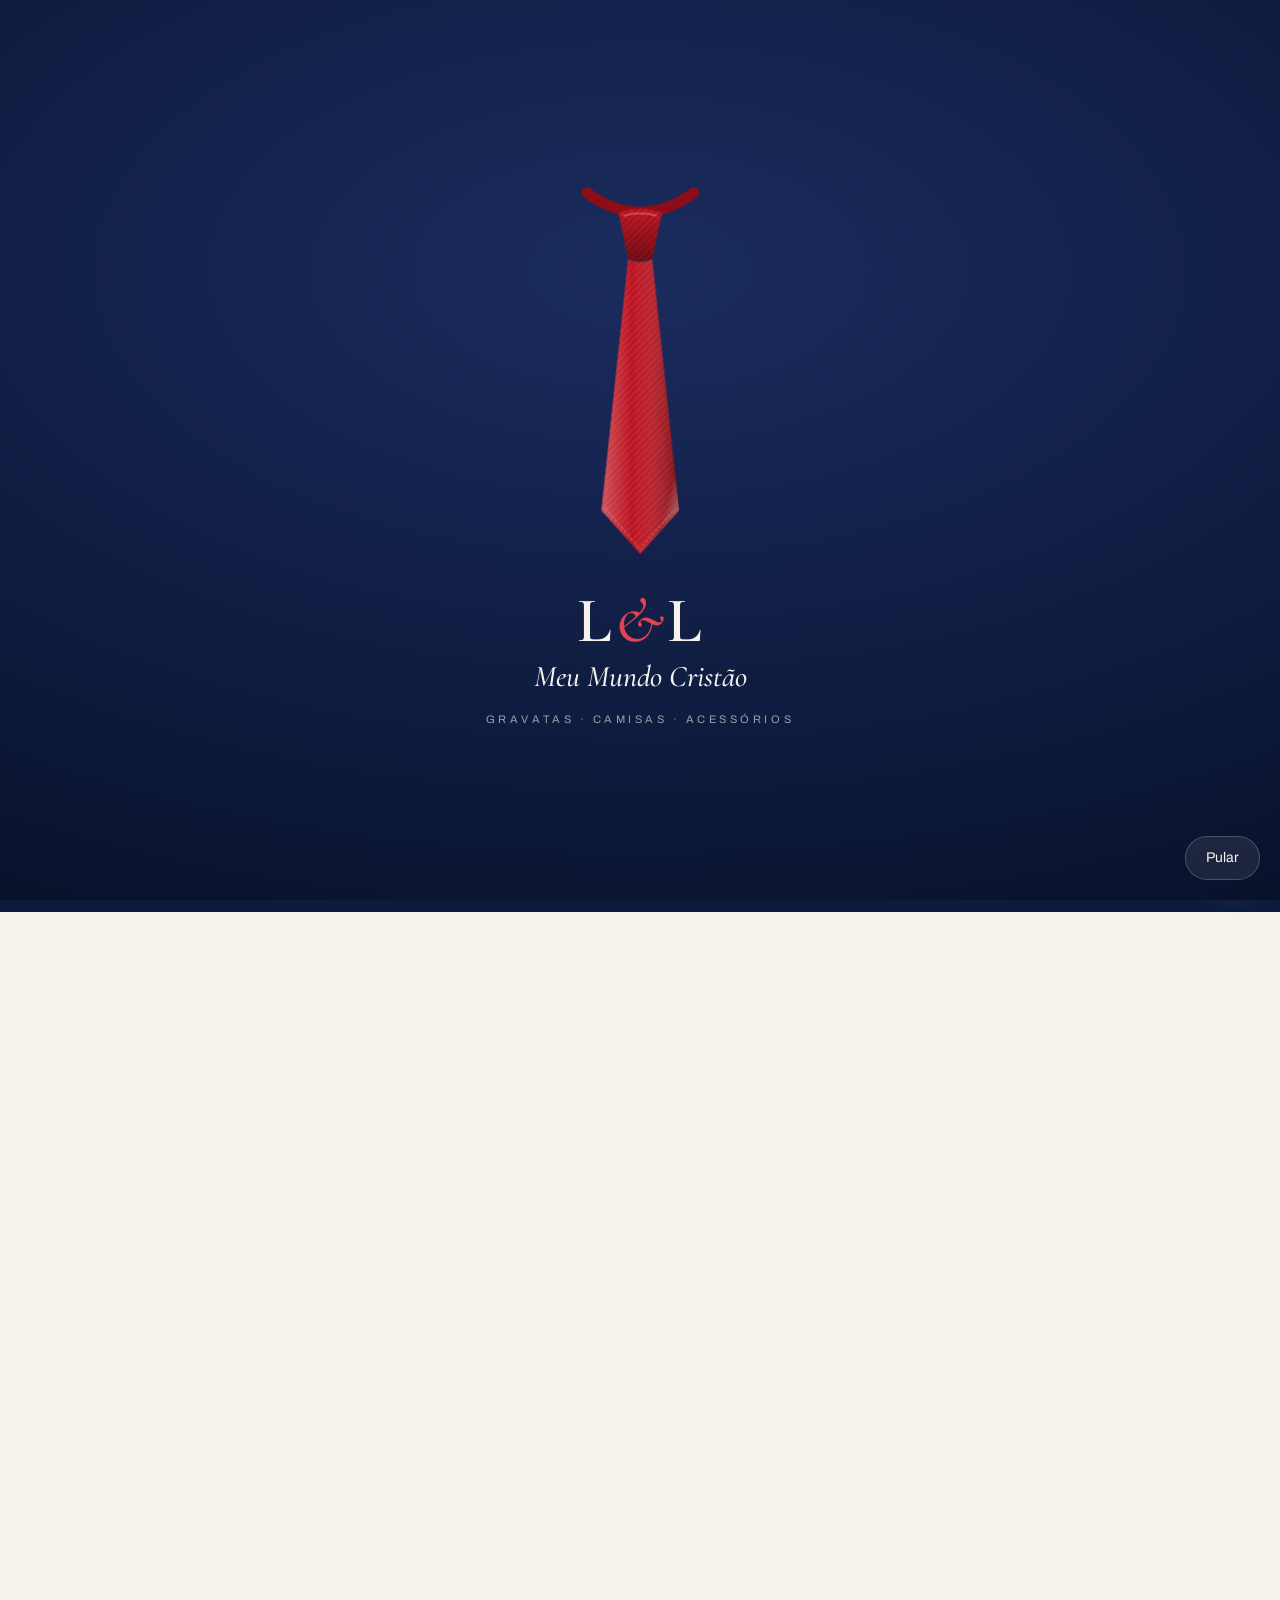
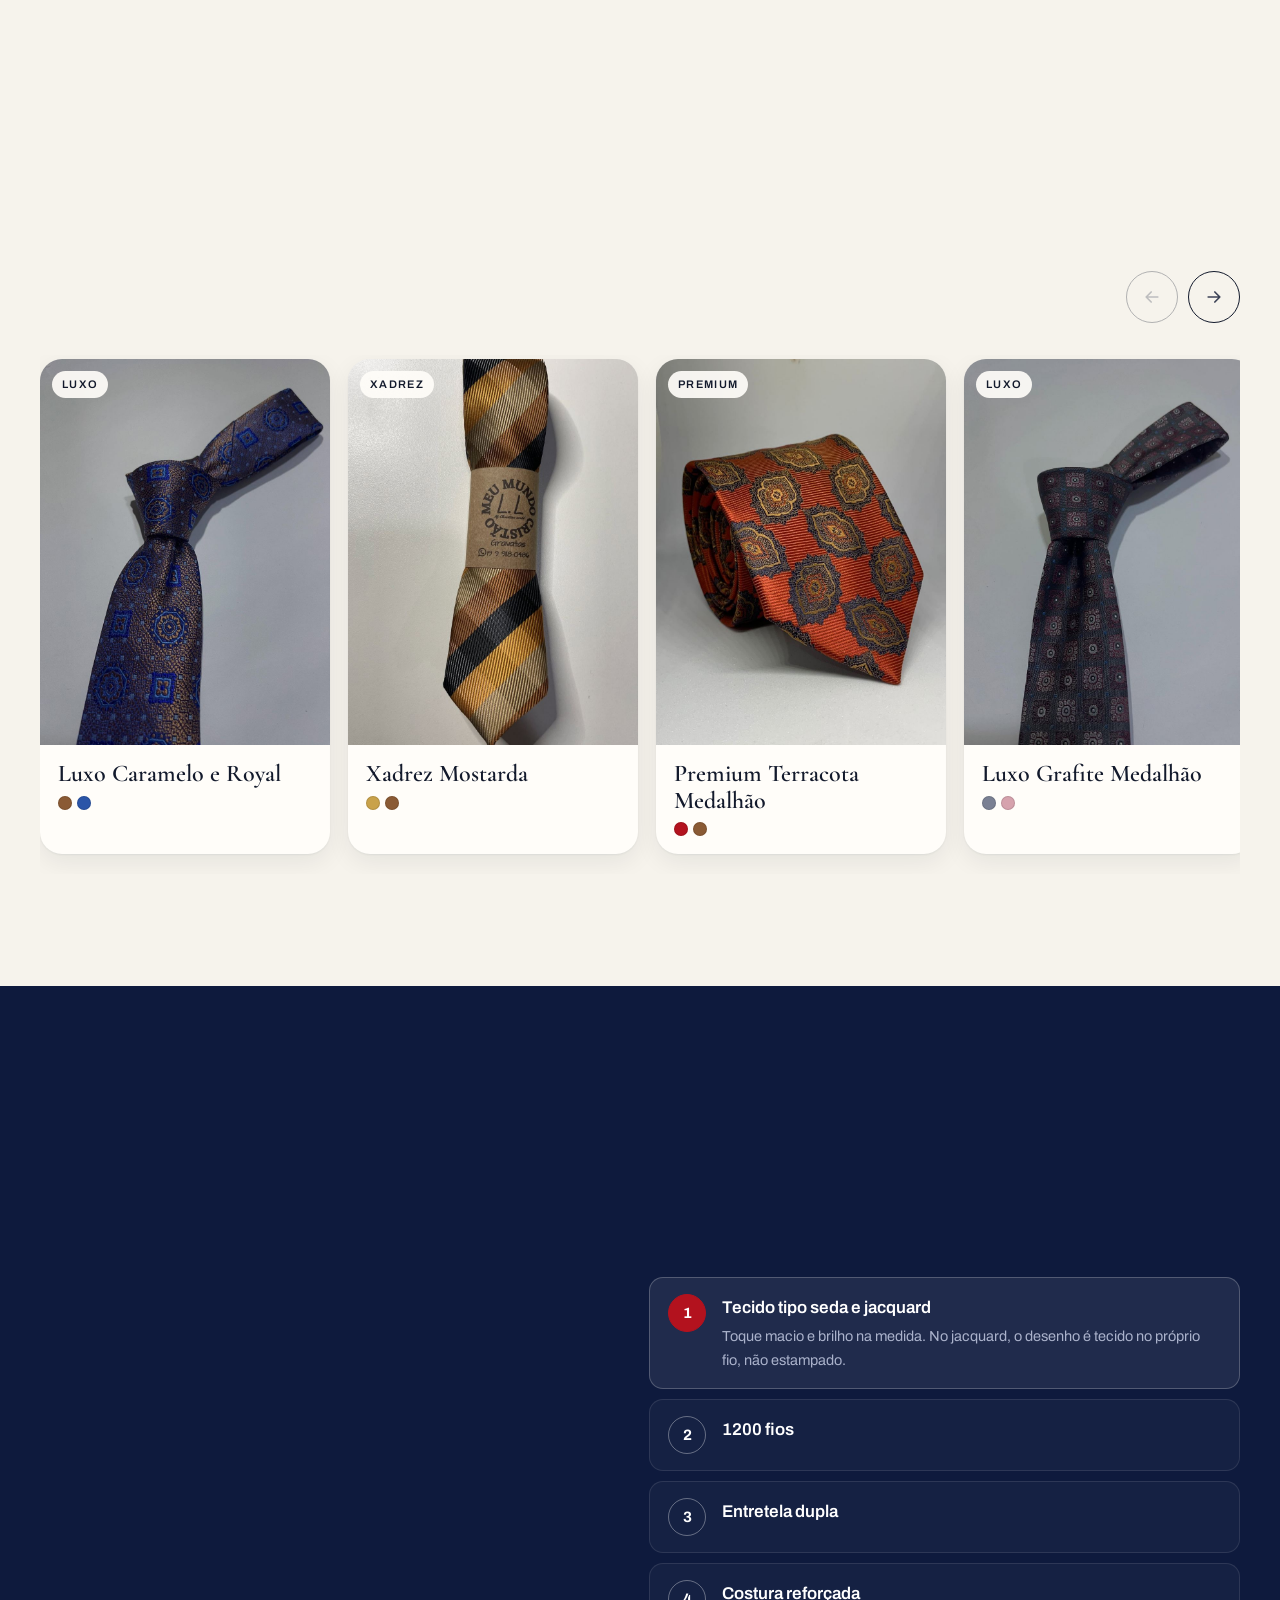
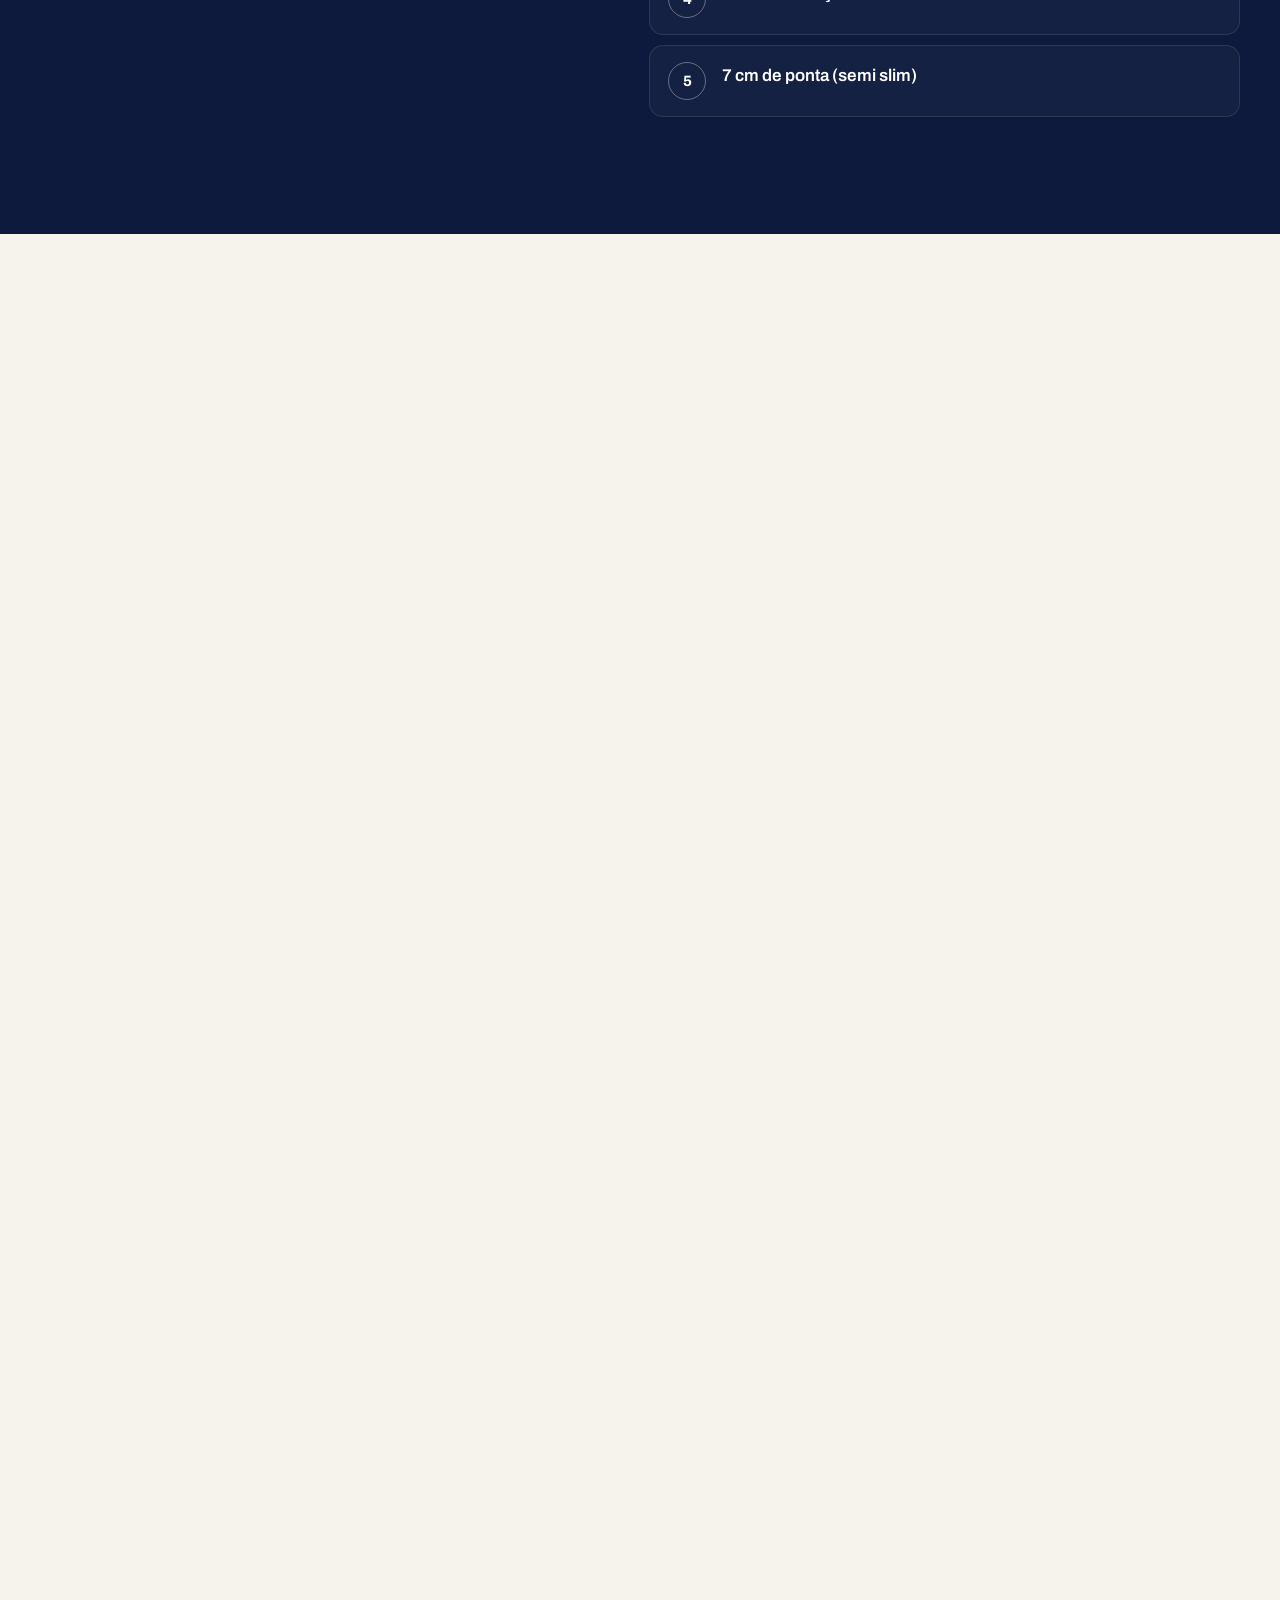
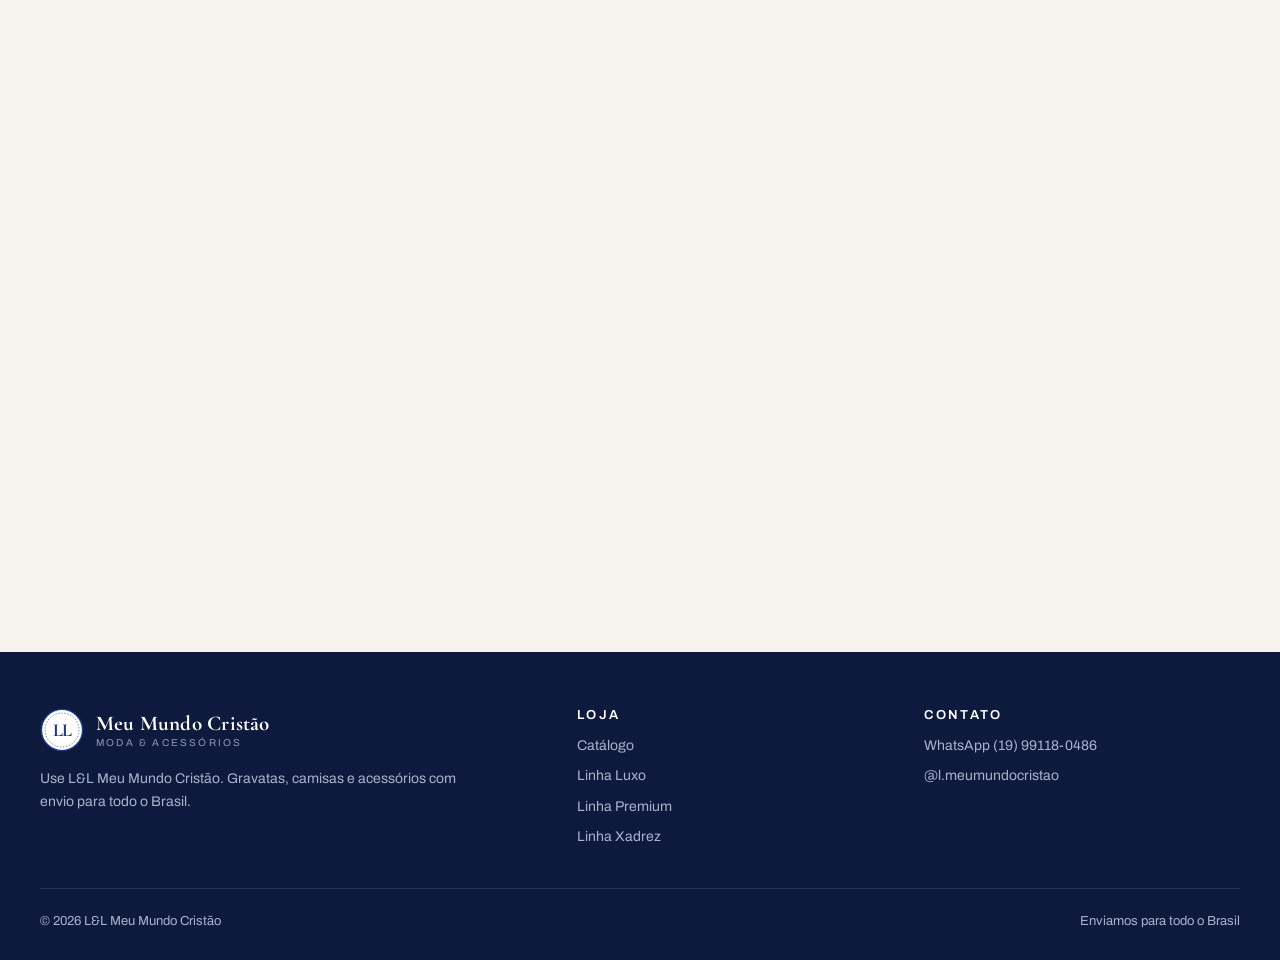
==== commit 392b84b4: "Abertura mais simples, sem a camisa A volta do colarinho se desenha, o nó cai e aperta, a gravata de" ====
--- a/index.html
+++ b/index.html
@@ -17,7 +17,7 @@
   <link rel="preload" href="fonts/cormorant-normal-latin.woff2" as="font" type="font/woff2" crossorigin>
   <link rel="preload" href="fonts/archivo-normal-latin.woff2" as="font" type="font/woff2" crossorigin>
   <link rel="stylesheet" href="css/fonts.css">
-  <link rel="stylesheet" href="css/style.css?v=1">
+  <link rel="stylesheet" href="css/style.css?v=2">
 </head>
 <body id="topo">
 
@@ -336,7 +336,7 @@
     <svg aria-hidden="true"><use href="#i-whats"/></svg>
   </a>
 
-  <script src="js/intro.js?v=1"></script>
+  <script src="js/intro.js?v=2"></script>
   <script src="js/gravatas.js?v=1"></script>
   <script src="js/main.js?v=1"></script>
 </body>
--- a/css/style.css
+++ b/css/style.css
@@ -114,42 +114,35 @@
   cursor: pointer; transition: transform .85s cubic-bezier(.7, 0, .2, 1), opacity .85s;
 }
 .intro.saindo { transform: translateY(-100%); opacity: .6; }
-.intro-palco { display: grid; justify-items: center; gap: 4px; }
-.intro-svg { width: auto; height: min(62vh, 470px); overflow: visible; }
-.ti-camisa path { fill: none; stroke: #f6f3ec; stroke-opacity: .28; stroke-width: 1.4; stroke-linecap: round; animation: tiDesenha .7s .05s var(--ease) forwards; }
-.ti-camisa path { stroke-dasharray: 400; stroke-dashoffset: 400; }
-.ti-colarinho path { fill: #f6f3ec; stroke: #d9d4c6; stroke-width: 1; stroke-linejoin: round; opacity: 0; transform-origin: 120px 50px; animation: tiColarinho .55s .15s var(--ease) forwards, tiColarinhoBaixa .5s 2.5s var(--ease) forwards; }
-.ti-volta { fill: none; stroke: var(--vermelho-escuro); stroke-width: 10; stroke-dasharray: 1; stroke-dashoffset: 1; animation: tiDesenha .4s .2s ease-out forwards; }
-.ti-borda, .ti-faixa { fill: none; stroke-linecap: butt; stroke-linejoin: round; stroke-dasharray: 1 1; stroke-dashoffset: 1; }
-.ti-borda { stroke: #5e0810; }
-.ti-faixa { stroke: var(--vermelho); }
-.ti-faixa.atras { stroke: #7d0b14; }
-.ti-no-dado .ti-borda, .ti-no-dado .ti-faixa { animation: tiDesenha var(--dur) var(--ini) cubic-bezier(.45, 0, .25, 1) forwards, tiSome .35s 2.55s forwards; }
-/* os dois lados caem do colarinho; o largo vai sendo puxado para dentro do nó */
-.ti-solta.estreita { animation: tiDesenha .5s .3s var(--ease) forwards, tiSome .35s 2.55s forwards; }
-.ti-solta.larga { animation: tiDesenha .5s .25s var(--ease) forwards, tiRecolhe 1.6s .62s cubic-bezier(.45, 0, .25, 1) forwards; }
-.ti-pronta { opacity: 0; animation: tiAparece .4s 2.45s ease-out forwards; }
-.ti-no { transform-box: fill-box; transform-origin: 50% 40%; animation: tiAperta .7s 2.45s cubic-bezier(.34, 1.56, .64, 1) both; }
-.ti-lamina { transform-box: fill-box; transform-origin: 50% 0; animation: tiEncorpa .8s 2.45s var(--ease) both; }
-.ti-brilho { transform-box: view-box; animation: tiBrilho 1.1s 2.85s ease-in-out both; }
-.intro-marca { display: grid; justify-items: center; text-align: center; color: #f6f3ec; margin-top: -8px; }
+.intro-palco { display: grid; justify-items: center; gap: 18px; }
+.intro-svg { width: auto; height: min(52vh, 400px); overflow: visible; }
+/* 1. a volta do colarinho se desenha */
+.ti-volta { fill: none; stroke: var(--vermelho-escuro); stroke-width: 9; stroke-linecap: round; stroke-dasharray: 1; stroke-dashoffset: 1; animation: tiDesenha .5s .2s ease-out forwards; }
+/* 2. o nó cai frouxo e aperta */
+.ti-no { transform-box: fill-box; transform-origin: 50% 30%; opacity: 0; animation: tiAperta .8s .6s cubic-bezier(.34, 1.56, .64, 1) forwards; }
+/* 3. a lâmina desce de baixo do nó */
+.ti-lamina { transform-box: fill-box; transform-origin: 50% 0; transform: scaleY(0); animation: tiDesce .8s 1.1s cubic-bezier(.3, 1.25, .55, 1) forwards; }
+/* 4. a gravata inteira balança e assenta */
+.ti-gravata { transform-box: view-box; transform-origin: 100px 34px; animation: tiBalanca 1.1s 1.75s ease-in-out; }
+.ti-brilho { transform-box: view-box; animation: tiBrilho 1s 2.1s ease-in-out both; }
+.intro-marca { display: grid; justify-items: center; text-align: center; color: #f6f3ec; }
 .intro-marca > * { opacity: 0; transform: translateY(14px); animation: tiTexto .8s var(--ease) forwards; }
-.intro-ll { font-family: var(--serif); font-size: clamp(44px, 9vw, 64px); font-weight: 600; line-height: 1; letter-spacing: .02em; animation-delay: 3s !important; }
+.intro-ll { font-family: var(--serif); font-size: clamp(44px, 9vw, 64px); font-weight: 600; line-height: 1; letter-spacing: .02em; animation-delay: 2.3s !important; }
 .intro-ll em { font-style: italic; color: #e2434f; font-weight: 500; padding: 0 2px; }
-.intro-nome { font-family: var(--serif); font-size: clamp(22px, 4.6vw, 30px); font-style: italic; font-weight: 500; animation-delay: 3.15s !important; }
-.intro-sub { font-size: 11px; letter-spacing: .32em; text-transform: uppercase; color: rgb(246 243 236 / .6); margin-top: 10px; animation-delay: 3.3s !important; }
+.intro-nome { font-family: var(--serif); font-size: clamp(22px, 4.6vw, 30px); font-style: italic; font-weight: 500; animation-delay: 2.45s !important; }
+.intro-sub { font-size: 11px; letter-spacing: .32em; text-transform: uppercase; color: rgb(246 243 236 / .6); margin-top: 10px; animation-delay: 2.6s !important; }
 .intro-pular { position: absolute; right: 20px; bottom: calc(20px + env(safe-area-inset-bottom)); background: rgb(255 255 255 / .08); border: 1px solid rgb(255 255 255 / .2); color: #f6f3ec; border-radius: 999px; padding: 10px 20px; font-size: 14px; cursor: pointer; transition: background-color .2s; }
 .intro-pular:hover { background: rgb(255 255 255 / .16); }
 
 @keyframes tiDesenha { to { stroke-dashoffset: 0; } }
-@keyframes tiRecolhe { from { stroke-dashoffset: 0; } to { stroke-dashoffset: .999; } }
-@keyframes tiSome { to { opacity: 0; } }
-@keyframes tiAparece { to { opacity: 1; } }
-@keyframes tiAperta { 0% { transform: scale(1.22, 1.12); } 100% { transform: scale(1); } }
-@keyframes tiEncorpa { 0% { transform: scaleX(.55); } 100% { transform: scaleX(1); } }
-@keyframes tiBrilho { from { transform: skewX(-14deg) translateX(-40px); } to { transform: skewX(-14deg) translateX(150px); } }
-@keyframes tiColarinho { from { opacity: 0; transform: translateY(-10px); } to { opacity: 1; transform: none; } }
-@keyframes tiColarinhoBaixa { 0% { transform: none; } 45% { transform: scaleY(.92); } 100% { transform: none; } }
+@keyframes tiAperta {
+  0% { opacity: 0; transform: translateY(-26px) scale(1.55, 1.3) rotate(-10deg); }
+  35% { opacity: 1; transform: translateY(0) scale(1.4, 1.2) rotate(-4deg); }
+  100% { opacity: 1; transform: none; }
+}
+@keyframes tiDesce { to { transform: scaleY(1); } }
+@keyframes tiBalanca { 0%, 100% { transform: none; } 25% { transform: rotate(3deg); } 55% { transform: rotate(-2deg); } 80% { transform: rotate(.8deg); } }
+@keyframes tiBrilho { from { transform: skewX(-14deg) translateX(-60px); } to { transform: skewX(-14deg) translateX(150px); } }
 @keyframes tiTexto { to { opacity: 1; transform: none; } }
 
 /* ---------- Seções e títulos ---------- */
